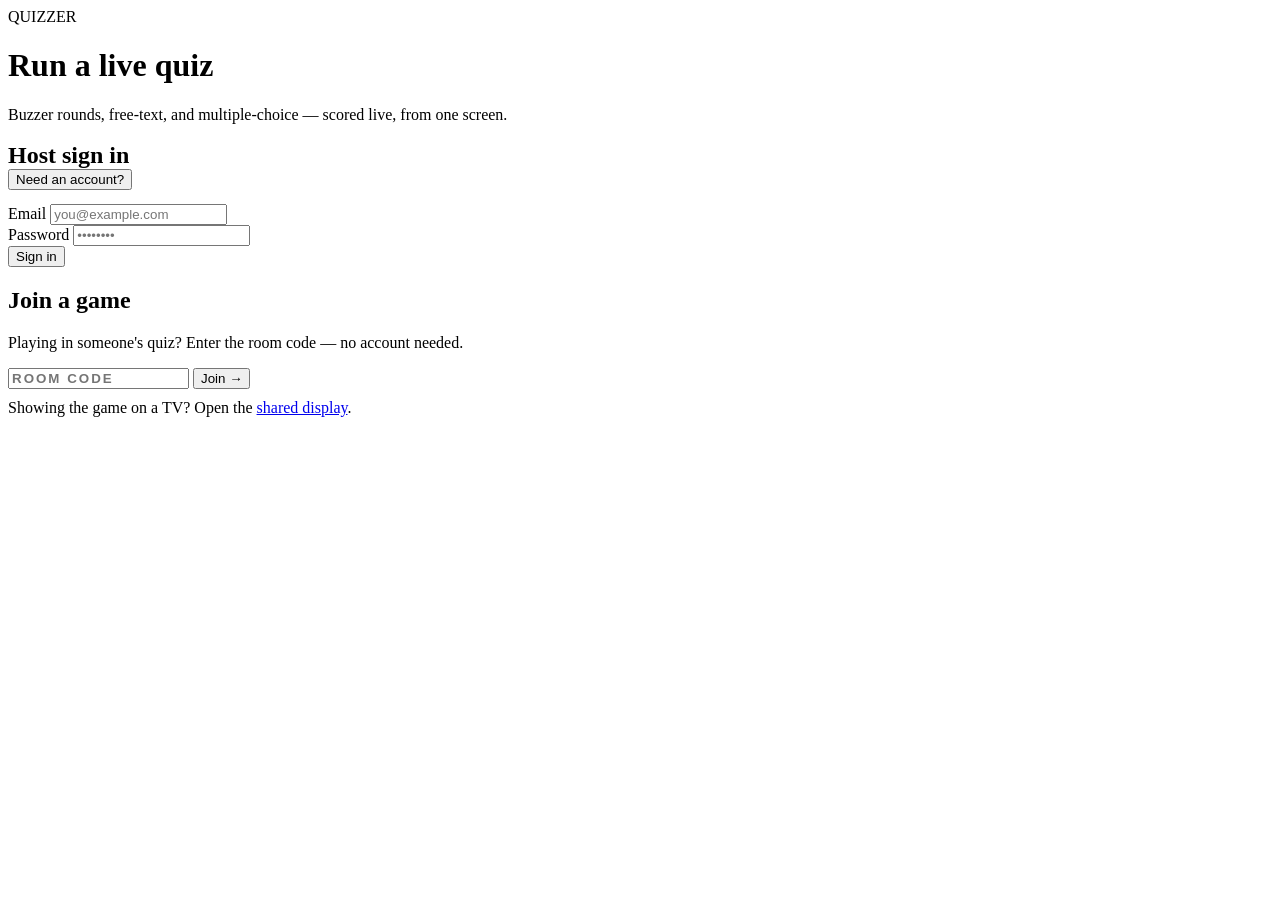
==== web/index.html @ 7f324575 "Quizzer: live multi-format quiz platform (Phase 1 MVP) Pure-Python-stdlib backend (asyncio HTTP + We" ====
<!DOCTYPE html>
<html lang="en">
<head>
<meta charset="utf-8">
<meta name="viewport" content="width=device-width, initial-scale=1, viewport-fit=cover">
<title>Quizzer — live quiz platform</title>
<link rel="preconnect" href="https://fonts.googleapis.com">
<link rel="preconnect" href="https://fonts.gstatic.com" crossorigin>
<link rel="stylesheet" href="https://fonts.googleapis.com/css2?family=Unbounded:wght@500;600;700;800;900&family=Outfit:wght@300;400;500;600;700;800&display=swap">
<link rel="stylesheet" href="/css/style.css">
</head>
<body>
<div class="wrap narrow">
  <div class="topbar">
    <div class="brand"><span class="dot"></span> <span class="name">QUIZZER</span></div>
  </div>

  <div class="card center" style="margin-bottom:18px;">
    <h1>Run a live quiz</h1>
    <p class="muted">Buzzer rounds, free-text, and multiple-choice — scored live, from one screen.</p>
  </div>

  <!-- Host auth -->
  <div class="card" id="authCard">
    <div class="row spread" style="margin-bottom:14px;">
      <h2 style="margin:0;">Host sign in</h2>
      <button class="btn ghost sm" id="toggleMode">Need an account?</button>
    </div>
    <div class="stack">
      <div>
        <label>Email</label>
        <input id="email" type="email" autocomplete="email" placeholder="you@example.com">
      </div>
      <div>
        <label>Password <span class="tiny muted" id="pwHint"></span></label>
        <input id="password" type="password" autocomplete="current-password" placeholder="••••••••">
      </div>
      <div class="err" id="authErr"></div>
      <button class="btn primary block" id="authBtn">Sign in</button>
    </div>
  </div>

  <!-- Join a game -->
  <div class="card" style="margin-top:16px;">
    <h2>Join a game</h2>
    <p class="muted tiny">Playing in someone's quiz? Enter the room code — no account needed.</p>
    <div class="row">
      <input id="joinCode" placeholder="ROOM CODE" style="text-transform:uppercase; letter-spacing:.15em; font-weight:700;" maxlength="5">
      <button class="btn" id="joinBtn">Join →</button>
    </div>
    <p class="tiny muted" style="margin-top:10px;">Showing the game on a TV? Open the <a href="/display.html">shared display</a>.</p>
  </div>
</div>

<script src="/js/common.js"></script>
<script>
  // already logged in? go to dashboard
  if (Auth.token) location.href = "/host.html";

  let mode = "login";
  const $email = $("#email"), $pw = $("#password"), $err = $("#authErr");
  const $btn = $("#authBtn"), $toggle = $("#toggleMode"), $hint = $("#pwHint");

  function render() {
    if (mode === "login") {
      $("#authCard h2").textContent = "Host sign in";
      $btn.textContent = "Sign in";
      $toggle.textContent = "Need an account?";
      $pw.autocomplete = "current-password";
      $hint.textContent = "";
    } else {
      $("#authCard h2").textContent = "Create host account";
      $btn.textContent = "Create account";
      $toggle.textContent = "Have an account?";
      $pw.autocomplete = "new-password";
      $hint.textContent = "(6+ characters)";
    }
    $err.textContent = "";
  }
  $toggle.onclick = () => { mode = mode === "login" ? "signup" : "login"; render(); };

  async function submit() {
    $err.textContent = "";
    const email = $email.value.trim(), password = $pw.value;
    if (!email || !password) { $err.textContent = "Enter your email and password."; return; }
    $btn.disabled = true;
    try {
      const path = mode === "login" ? "/api/login" : "/api/signup";
      const data = await api(path, "POST", { email, password });
      Auth.set(data.token, data.email);
      location.href = "/host.html";
    } catch (e) {
      $err.textContent = e.message;
      $btn.disabled = false;
    }
  }
  $btn.onclick = submit;
  $pw.addEventListener("keydown", (e) => { if (e.key === "Enter") submit(); });

  function join() {
    const code = $("#joinCode").value.trim().toUpperCase();
    if (code) location.href = "/play.html?code=" + encodeURIComponent(code);
  }
  $("#joinBtn").onclick = join;
  $("#joinCode").addEventListener("keydown", (e) => { if (e.key === "Enter") join(); });

  render();
</script>
</body>
</html>
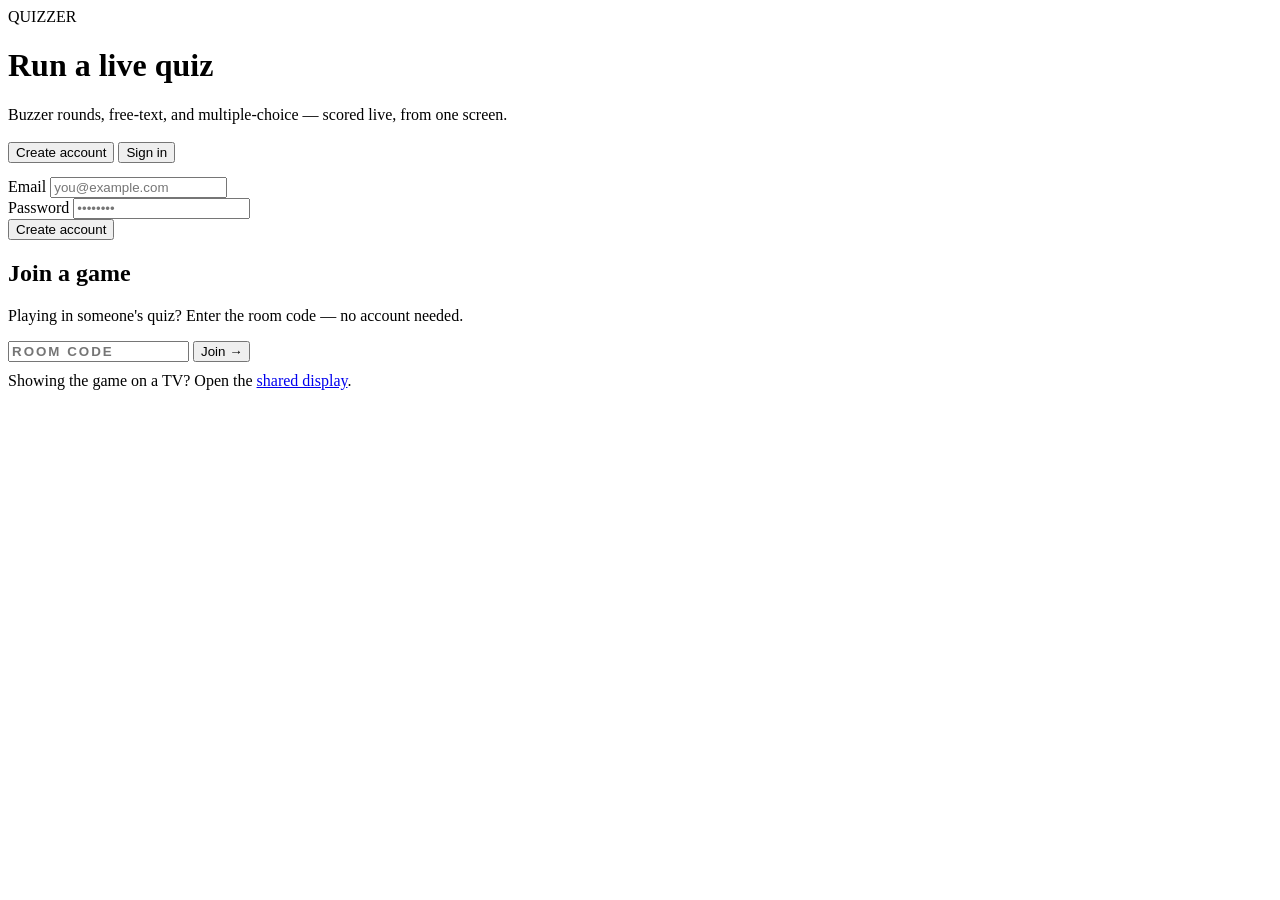
==== commit bf355bd3: "Fix dead-end sign-in: default to signup, add recovery from wrong mode The landing page opened in 'Ho" ====
--- a/web/index.html
+++ b/web/index.html
@@ -22,10 +22,11 @@
 
   <!-- Host auth -->
   <div class="card" id="authCard">
-    <div class="row spread" style="margin-bottom:14px;">
-      <h2 style="margin:0;">Host sign in</h2>
-      <button class="btn ghost sm" id="toggleMode">Need an account?</button>
+    <div class="seg" id="modeSeg">
+      <button class="seg-btn" data-mode="signup">Create account</button>
+      <button class="seg-btn" data-mode="login">Sign in</button>
     </div>
+    <p class="muted tiny center" id="modeHint" style="margin:0 0 14px;"></p>
     <div class="stack">
       <div>
         <label>Email</label>
@@ -36,7 +37,8 @@
         <input id="password" type="password" autocomplete="current-password" placeholder="••••••••">
       </div>
       <div class="err" id="authErr"></div>
-      <button class="btn primary block" id="authBtn">Sign in</button>
+      <div id="authFix"></div>
+      <button class="btn primary block lg" id="authBtn">Create account</button>
     </div>
   </div>
 
@@ -57,41 +59,64 @@
   // already logged in? go to dashboard
   if (Auth.token) location.href = "/host.html";
 
-  let mode = "login";
+  // Default to signup: accounts live in this app's own database, so a first-time
+  // host has nothing to sign in with. Returning hosts get their email remembered.
+  const lastEmail = localStorage.getItem("qz_last_email") || "";
+  let mode = lastEmail ? "login" : "signup";
   const $email = $("#email"), $pw = $("#password"), $err = $("#authErr");
-  const $btn = $("#authBtn"), $toggle = $("#toggleMode"), $hint = $("#pwHint");
+  const $btn = $("#authBtn"), $hint = $("#pwHint"), $fix = $("#authFix");
+  if (lastEmail) $email.value = lastEmail;
+
+  function setMode(m) { mode = m; render(); }
 
   function render() {
+    $$("#modeSeg .seg-btn").forEach((b) => b.classList.toggle("on", b.dataset.mode === mode));
     if (mode === "login") {
-      $("#authCard h2").textContent = "Host sign in";
       $btn.textContent = "Sign in";
-      $toggle.textContent = "Need an account?";
       $pw.autocomplete = "current-password";
       $hint.textContent = "";
+      $("#modeHint").textContent = "Welcome back — sign in to your quizzes.";
     } else {
-      $("#authCard h2").textContent = "Create host account";
       $btn.textContent = "Create account";
-      $toggle.textContent = "Have an account?";
       $pw.autocomplete = "new-password";
       $hint.textContent = "(6+ characters)";
+      $("#modeHint").textContent = "New here? Hosting a quiz needs an account — it takes a second.";
     }
     $err.textContent = "";
+    $fix.innerHTML = "";
   }
-  $toggle.onclick = () => { mode = mode === "login" ? "signup" : "login"; render(); };
+
+  $$("#modeSeg .seg-btn").forEach((b) => { b.onclick = () => setMode(b.dataset.mode); });
+
+  // Turn a dead-end error into a one-click recovery, keeping what was typed.
+  function offerFix(label, m) {
+    $fix.innerHTML = "";
+    const b = el("button", { class: "btn block", style: "margin-bottom:4px;" }, label);
+    b.onclick = () => { setMode(m); submit(); };
+    $fix.append(b);
+  }
 
   async function submit() {
     $err.textContent = "";
+    $fix.innerHTML = "";
     const email = $email.value.trim(), password = $pw.value;
     if (!email || !password) { $err.textContent = "Enter your email and password."; return; }
+    if (mode === "signup" && password.length < 6) {
+      $err.textContent = "Password needs at least 6 characters.";
+      return;
+    }
     $btn.disabled = true;
     try {
       const path = mode === "login" ? "/api/login" : "/api/signup";
       const data = await api(path, "POST", { email, password });
       Auth.set(data.token, data.email);
+      localStorage.setItem("qz_last_email", data.email || email);
       location.href = "/host.html";
     } catch (e) {
       $err.textContent = e.message;
       $btn.disabled = false;
+      if (/no account/i.test(e.message)) offerFix("Create an account for " + email + " →", "signup");
+      else if (/already exists/i.test(e.message)) offerFix("Sign in as " + email + " instead →", "login");
     }
   }
   $btn.onclick = submit;
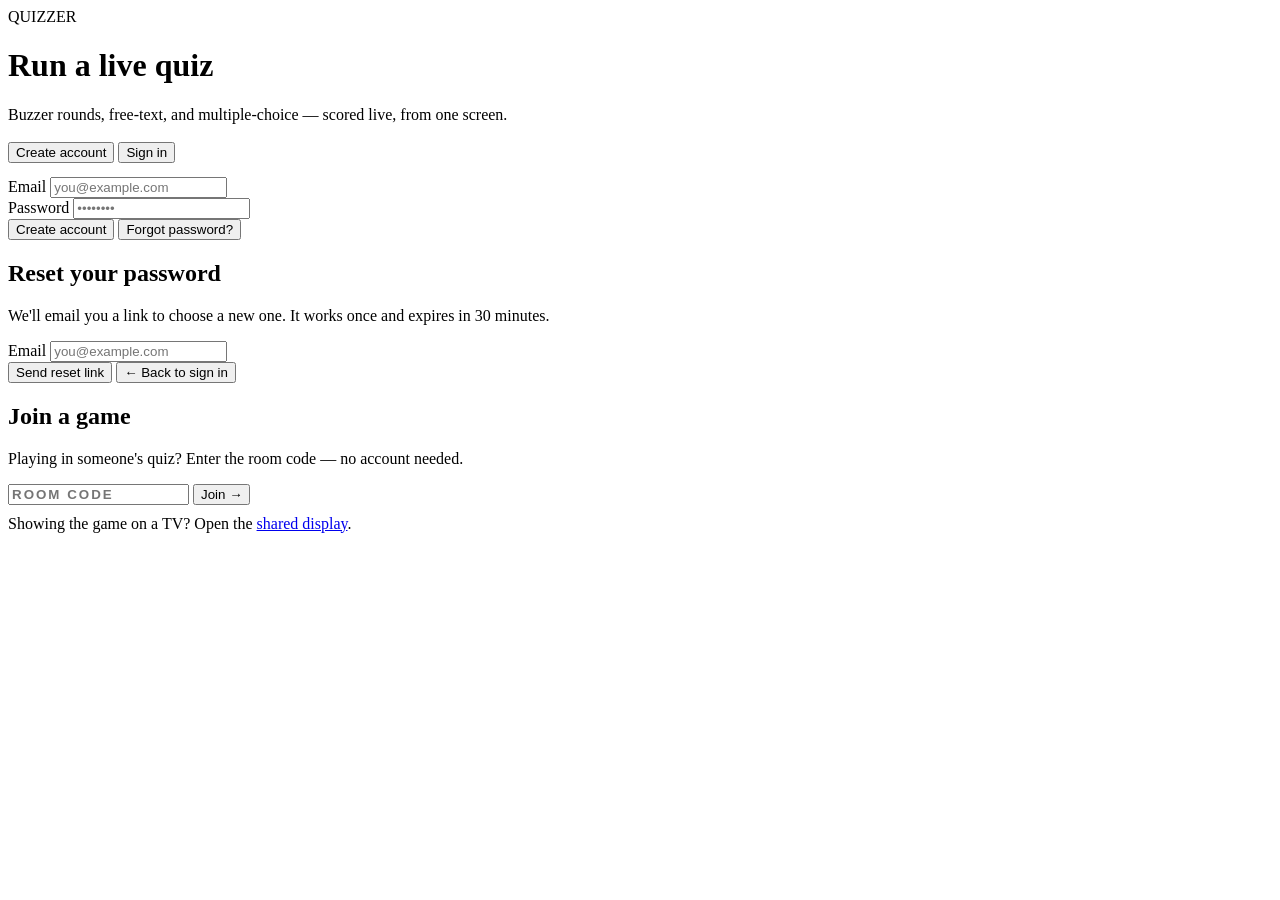
==== commit 50b8e085: "Add forgot-password flow with email recovery Hosts had no way back into a locked-out account. Adds a" ====
--- a/web/index.html
+++ b/web/index.html
@@ -39,6 +39,23 @@
       <div class="err" id="authErr"></div>
       <div id="authFix"></div>
       <button class="btn primary block lg" id="authBtn">Create account</button>
+      <button class="btn ghost sm hide" id="forgotLink" style="margin-top:-4px;">Forgot password?</button>
+    </div>
+  </div>
+
+  <!-- forgot password -->
+  <div class="card hide" id="forgotCard">
+    <h2>Reset your password</h2>
+    <p class="muted tiny">We'll email you a link to choose a new one. It works once and expires in 30 minutes.</p>
+    <div class="stack" style="margin-top:12px;">
+      <div>
+        <label>Email</label>
+        <input id="fgEmail" type="email" autocomplete="email" placeholder="you@example.com">
+      </div>
+      <div class="err" id="fgErr"></div>
+      <div id="fgDone"></div>
+      <button class="btn primary block" id="fgBtn">Send reset link</button>
+      <button class="btn ghost sm" id="fgBack">← Back to sign in</button>
     </div>
   </div>
 
@@ -84,9 +101,48 @@
     }
     $err.textContent = "";
     $fix.innerHTML = "";
+    $("#forgotLink").classList.toggle("hide", mode !== "login");
   }
 
   $$("#modeSeg .seg-btn").forEach((b) => { b.onclick = () => setMode(b.dataset.mode); });
+
+  // ---- forgot password ----
+  function showForgot(on) {
+    $("#authCard").classList.toggle("hide", on);
+    $("#forgotCard").classList.toggle("hide", !on);
+    if (on) {
+      $("#fgEmail").value = $email.value.trim() || lastEmail;
+      $("#fgErr").textContent = ""; $("#fgDone").innerHTML = "";
+      $("#fgBtn").disabled = false; $("#fgBtn").textContent = "Send reset link";
+      $("#fgEmail").focus();
+    }
+  }
+  $("#forgotLink").onclick = () => showForgot(true);
+  $("#fgBack").onclick = () => showForgot(false);
+
+  async function sendReset() {
+    const email = $("#fgEmail").value.trim();
+    $("#fgErr").textContent = "";
+    if (!email || !email.includes("@")) { $("#fgErr").textContent = "Enter the email you signed up with."; return; }
+    $("#fgBtn").disabled = true; $("#fgBtn").textContent = "Sending…";
+    try {
+      const r = await api("/api/forgot", "POST", { email });
+      $("#fgDone").innerHTML = "";
+      // Deliberately the same message whether or not the address has an account.
+      $("#fgDone").append(el("div", { class: "banner good" },
+        "If " + email + " has an account, a reset link is on its way."));
+      if (!r.configured) {
+        $("#fgDone").append(el("p", { class: "muted tiny", style: "margin-top:10px;" },
+          "Email isn't configured on this server yet, so the link was written to the server log instead. See the README to set SMTP."));
+      }
+      $("#fgBtn").textContent = "Sent ✓";
+    } catch (e) {
+      $("#fgErr").textContent = e.message;
+      $("#fgBtn").disabled = false; $("#fgBtn").textContent = "Send reset link";
+    }
+  }
+  $("#fgBtn").onclick = sendReset;
+  $("#fgEmail").addEventListener("keydown", (e) => { if (e.key === "Enter") sendReset(); });
 
   // Turn a dead-end error into a one-click recovery, keeping what was typed.
   function offerFix(label, m) {
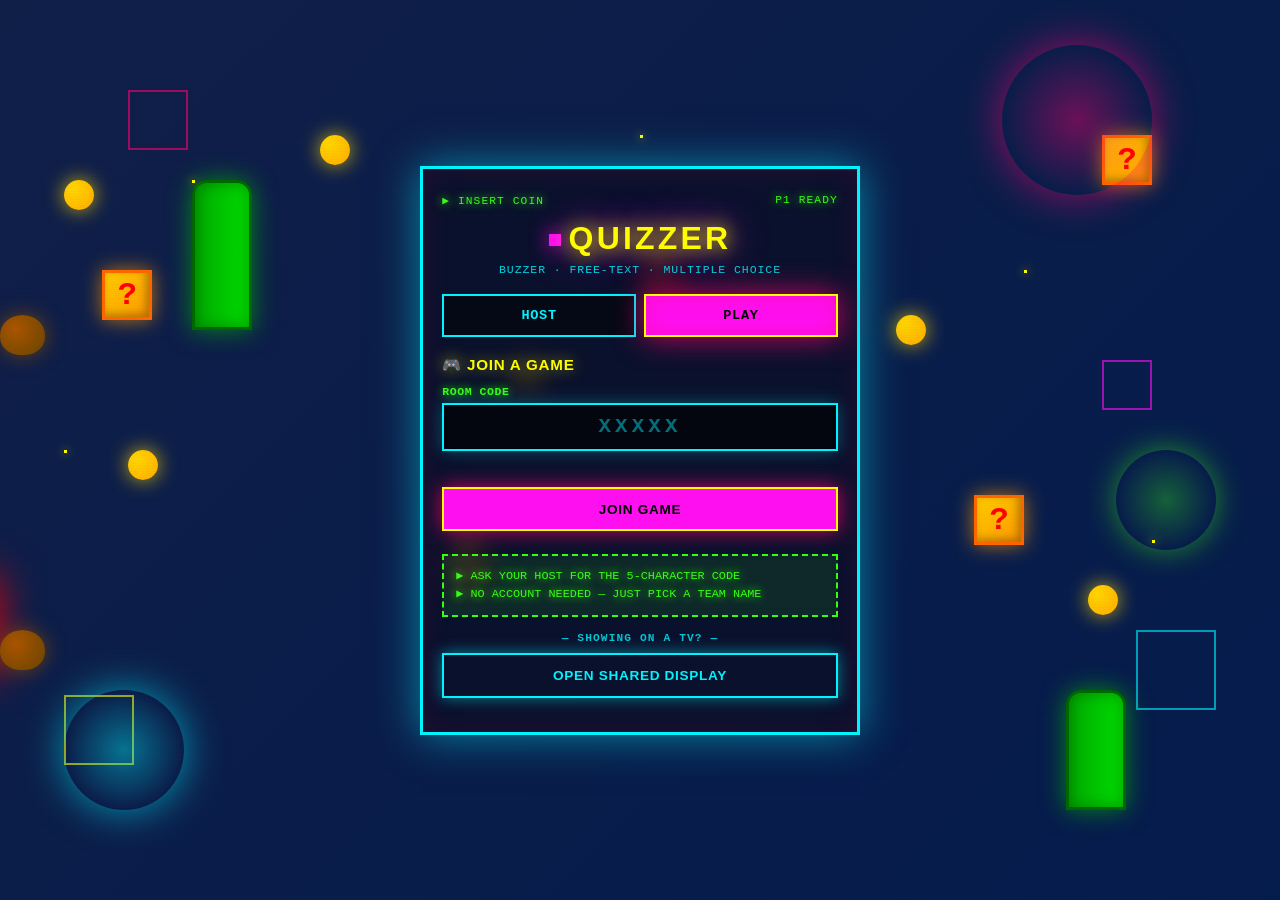
==== commit 46fd091b: "Restyle the landing page as a retro arcade cabinet Applies the supplied arcade theme to index.html: " ====
--- a/web/index.html
+++ b/web/index.html
@@ -4,116 +4,454 @@
 <meta charset="utf-8">
 <meta name="viewport" content="width=device-width, initial-scale=1, viewport-fit=cover">
 <title>Quizzer — live quiz platform</title>
-<link rel="preconnect" href="https://fonts.googleapis.com">
-<link rel="preconnect" href="https://fonts.gstatic.com" crossorigin>
-<link rel="stylesheet" href="https://fonts.googleapis.com/css2?family=Unbounded:wght@500;600;700;800;900&family=Outfit:wght@300;400;500;600;700;800&display=swap">
-<link rel="stylesheet" href="/css/style.css">
+<style>
+  :root {
+    --neon-purple: #ff006e;
+    --neon-cyan: #00f5ff;
+    --neon-green: #39ff14;
+    --neon-yellow: #ffff00;
+    --neon-pink: #ff10f0;
+    --arcade-gold: #ffd700;
+    --dark-bg: #0a0e27;
+    font-family: 'Courier New', monospace;
+    color-scheme: dark;
+  }
+  * { box-sizing: border-box; }
+  html { height: 100%; }
+  body {
+    margin: 0;
+    background: linear-gradient(-45deg, #0a0e27, #1a0033, #001a4d, #0f1e47);
+    background-size: 400% 400%;
+    animation: arcadeGlow 12s ease infinite;
+    color: var(--neon-cyan);
+    padding: 24px max(16px, env(safe-area-inset-right, 0px)) 24px max(16px, env(safe-area-inset-left, 0px));
+    min-height: 100%;
+    display: flex; align-items: center; justify-content: center;
+    position: relative;
+    overflow-x: hidden;            /* scene bleeds sideways; page may scroll down */
+  }
+
+  /* CRT scanlines */
+  body::before {
+    content: ''; position: fixed; inset: 0;
+    background: repeating-linear-gradient(0deg,
+      rgba(255,0,110,.03), rgba(255,0,110,.03) 1px, transparent 1px, transparent 2px);
+    animation: scanlines .15s linear infinite;
+    pointer-events: none; z-index: 99;
+  }
+
+  /* ---------- arcade scene (decorative) ---------- */
+  .scene { position: fixed; inset: 0; pointer-events: none; z-index: 0; overflow: hidden; }
+  .runner {
+    position: absolute; width: 80px; height: 100px; bottom: 25%; left: -80px;
+    background: linear-gradient(90deg, transparent 0%, #ff0000 10%, #ff0000 35%,
+      #ffcc00 35%, #ffcc00 65%, #3333ff 65%, #3333ff 100%);
+    box-shadow: 0 0 40px rgba(255,0,0,.8);
+    border: 2px solid rgba(255,0,0,.6);
+    animation: runAcross 6s linear infinite;
+  }
+  .runner::before {
+    content: ''; position: absolute; width: 30px; height: 30px; top: 5px; left: 10px;
+    background: radial-gradient(circle, #ffcc99, #ff9966); border-radius: 50%;
+    box-shadow: 0 0 15px rgba(255,153,102,.7);
+  }
+  .coin {
+    position: absolute; width: 30px; height: 30px; border-radius: 50%;
+    background: radial-gradient(circle at 30% 30%, var(--arcade-gold), #ffaa00);
+    box-shadow: 0 0 20px rgba(255,215,0,.8);
+    animation: coinSpin 1.5s ease-in-out infinite;
+  }
+  .coin-1 { top: 20%; left: 5%; }      .coin-2 { top: 15%; left: 25%; animation-delay: .3s; }
+  .coin-3 { top: 35%; left: 70%; animation-delay: .6s; } .coin-4 { top: 50%; left: 10%; animation-delay: .9s; }
+  .coin-5 { top: 65%; left: 85%; animation-delay: 1.2s; } .coin-6 { top: 40%; left: 40%; animation-delay: .4s; }
+
+  .block {
+    position: absolute; width: 50px; height: 50px;
+    background: linear-gradient(135deg, #ffcc00, #ff9900);
+    border: 3px solid #ff6600; color: #ff0000;
+    box-shadow: 0 0 20px rgba(255,153,0,.7), inset -3px -3px 8px rgba(0,0,0,.3);
+    display: flex; align-items: center; justify-content: center;
+    font-weight: 900; font-size: 2rem;
+    animation: blockBob 2s ease-in-out infinite;
+  }
+  .block-1 { top: 15%; right: 10%; } .block-2 { top: 55%; right: 20%; animation-delay: .5s; }
+  .block-3 { top: 30%; left: 8%; animation-delay: 1s; }
+
+  .shroom {
+    position: absolute; width: 40px; height: 50px;
+    background: linear-gradient(135deg, #ff4444, #ff0000);
+    border-radius: 50% 50% 30% 30%; box-shadow: 0 0 20px rgba(255,0,0,.6);
+    animation: shroomBob 2.5s ease-in-out infinite;
+  }
+  .shroom::before {
+    content: ''; position: absolute; width: 30px; height: 20px; top: -5px; left: 5px;
+    background: #ffcc00; border-radius: 50%; box-shadow: inset 0 0 8px rgba(0,0,0,.3);
+  }
+  .shroom-1 { top: 28%; left: 50%; } .shroom-2 { top: 60%; left: 35%; animation-delay: .7s; }
+
+  .pipe {
+    position: absolute; background: linear-gradient(90deg, #00aa00, #00dd00);
+    border: 3px solid #006600; border-radius: 15px 15px 0 0;
+    box-shadow: 0 0 25px rgba(0,200,0,.6), inset 0 0 15px rgba(0,0,0,.3);
+    animation: pipeScale 3s ease-in-out infinite;
+  }
+  .pipe-1 { width: 60px; height: 150px; top: 20%; left: 15%; }
+  .pipe-2 { width: 60px; height: 120px; bottom: 10%; right: 12%; animation-delay: .3s; }
+
+  .creep {
+    position: absolute; width: 45px; height: 40px;
+    background: radial-gradient(circle at 35% 35%, #aa5500, #664400);
+    border-radius: 50% 50% 45% 45%; box-shadow: 0 0 20px rgba(150,80,0,.7);
+    animation: creepWalk 8s linear infinite;
+  }
+  .creep-1 { top: 35%; } .creep-2 { top: 70%; animation-delay: 2s; }
+
+  .asteroid { position: absolute; border: 2px solid var(--neon-cyan); opacity: .6; }
+  .asteroid-1 { width: 60px; height: 60px; top: 10%; left: 10%; border-color: var(--neon-purple); animation: spin 20s linear infinite; }
+  .asteroid-2 { width: 80px; height: 80px; top: 70%; right: 5%; animation: spin 25s linear reverse infinite; }
+  .asteroid-3 { width: 50px; height: 50px; top: 40%; right: 10%; border-color: var(--neon-pink); animation: spin 15s linear infinite; }
+  .asteroid-4 { width: 70px; height: 70px; bottom: 15%; left: 5%; border-color: var(--neon-yellow); animation: spin 30s linear reverse infinite; }
+
+  .star { position: absolute; width: 3px; height: 3px; background: var(--neon-yellow); box-shadow: 0 0 10px var(--neon-yellow); }
+  .star-1 { top: 20%; left: 15%; animation: floatUp 15s linear infinite; }
+  .star-2 { top: 30%; left: 80%; animation: floatUp 18s linear infinite 2s; }
+  .star-3 { top: 50%; left: 5%;  animation: floatUp 20s linear infinite 4s; }
+  .star-4 { top: 60%; left: 90%; animation: floatUp 22s linear infinite 1s; }
+  .star-5 { top: 15%; left: 50%; animation: floatUp 17s linear infinite 3s; }
+
+  .orb { position: absolute; border-radius: 50%; }
+  .orb-1 { width: 150px; height: 150px; top: 5%; right: 10%;
+    background: radial-gradient(circle, rgba(255,0,110,.4) 0%, transparent 70%);
+    box-shadow: 0 0 40px rgba(255,0,110,.6); animation: bob 4s ease-in-out infinite; }
+  .orb-2 { width: 120px; height: 120px; bottom: 10%; left: 5%;
+    background: radial-gradient(circle, rgba(0,245,255,.4) 0%, transparent 70%);
+    box-shadow: 0 0 40px rgba(0,245,255,.6); animation: bob 5s ease-in-out infinite 1s; }
+  .orb-3 { width: 100px; height: 100px; top: 50%; right: 5%;
+    background: radial-gradient(circle, rgba(57,255,20,.3) 0%, transparent 70%);
+    box-shadow: 0 0 30px rgba(57,255,20,.5); animation: pulseHard 3s ease-in-out infinite; }
+
+  /* ---------- cabinet ---------- */
+  .cabinet {
+    width: 100%; max-width: 440px; padding: 1.6rem 1.2rem;
+    position: relative; z-index: 10;
+    background: rgba(10,14,39,.86);
+    border: 3px solid var(--neon-cyan);
+    box-shadow: 0 0 40px rgba(0,245,255,.5), inset 0 0 30px rgba(255,0,110,.1);
+    backdrop-filter: blur(10px); -webkit-backdrop-filter: blur(10px);
+    transition: transform .2s ease;
+  }
+  .status {
+    display: flex; justify-content: space-between; gap: 8px;
+    font-size: .7rem; color: var(--neon-green); margin-bottom: .8rem;
+    text-shadow: 0 0 10px var(--neon-green); letter-spacing: .1em;
+  }
+  .logo {
+    text-align: center; margin-bottom: 1.2rem; font-size: 2rem; font-weight: 700;
+    letter-spacing: .1em; color: var(--neon-yellow);
+    text-shadow: 0 0 20px var(--neon-yellow), 0 0 40px var(--neon-pink);
+    font-family: 'Arial Black', 'Arial Bold', sans-serif;
+  }
+  .logo-dot {
+    display: inline-block; width: 12px; height: 12px; background: var(--neon-pink);
+    margin-right: .5rem; vertical-align: middle; box-shadow: 0 0 20px var(--neon-pink);
+    animation: pulseHard 1s ease-in-out infinite;
+  }
+  .tagline { text-align: center; font-size: .72rem; color: var(--neon-cyan);
+    letter-spacing: .08em; margin: -.8rem 0 1.1rem; opacity: .85; }
+
+  .tabs { display: grid; grid-template-columns: 1fr 1fr; gap: .5rem; margin-bottom: 1.2rem; }
+  .tab {
+    padding: .75rem 1rem; border: 2px solid var(--neon-cyan); background: rgba(0,0,0,.5);
+    color: var(--neon-cyan); font: 700 .85rem 'Courier New', monospace; cursor: pointer;
+    text-transform: uppercase; letter-spacing: .05em; transition: all .2s ease;
+    position: relative; overflow: hidden;
+  }
+  .tab:hover:not(.active) { border-color: var(--neon-yellow); box-shadow: 0 0 15px rgba(255,255,0,.4); }
+  .tab.active {
+    background: var(--neon-pink); color: #000; border-color: var(--neon-yellow);
+    box-shadow: 0 0 30px rgba(255,0,110,.8), inset 0 0 20px rgba(255,0,110,.3);
+  }
+
+  .panel { display: none; }
+  .panel.active { display: block; animation: fadeInUp .45s ease-out; }
+
+  .section-title {
+    font: 900 .95rem 'Arial Black', sans-serif; margin-bottom: .7rem; color: var(--neon-yellow);
+    text-transform: uppercase; letter-spacing: .05em; text-shadow: 0 0 15px rgba(255,255,0,.5);
+  }
+
+  /* sub-toggle: create vs sign in */
+  .subtabs { display: grid; grid-template-columns: 1fr 1fr; gap: .4rem; margin-bottom: .9rem; }
+  .subtab {
+    padding: .5rem .5rem; border: 2px solid var(--neon-green); background: rgba(0,0,0,.45);
+    color: var(--neon-green); font: 700 .72rem 'Courier New', monospace; cursor: pointer;
+    text-transform: uppercase; letter-spacing: .04em; transition: all .18s ease;
+  }
+  .subtab.on { background: var(--neon-green); color: #001b00; box-shadow: 0 0 22px rgba(57,255,20,.7); }
+
+  .form-group { margin-bottom: .85rem; }
+  label {
+    display: block; font: 700 .72rem 'Courier New', monospace; margin-bottom: .3rem;
+    color: var(--neon-green); text-transform: uppercase; letter-spacing: .05em;
+    text-shadow: 0 0 10px var(--neon-green);
+  }
+  label .hint { color: rgba(57,255,20,.6); text-shadow: none; }
+  input {
+    width: 100%; padding: .65rem .75rem; background: rgba(0,0,0,.7);
+    border: 2px solid var(--neon-cyan); color: var(--neon-yellow);
+    font: .9rem 'Courier New', monospace; transition: all .2s ease;
+    box-shadow: 0 0 15px rgba(0,245,255,.3);
+  }
+  input:focus {
+    outline: none; border-color: var(--neon-pink); background: rgba(255,0,110,.1);
+    box-shadow: 0 0 30px rgba(255,0,110,.6); text-shadow: 0 0 10px rgba(255,255,0,.5);
+  }
+  input::placeholder { color: rgba(0,245,255,.45); }
+
+  .btn {
+    width: 100%; padding: .8rem 1rem; border: 2px solid var(--neon-yellow);
+    background: var(--neon-pink); color: #000; cursor: pointer;
+    font: 900 .85rem 'Arial Black', sans-serif; text-transform: uppercase; letter-spacing: .05em;
+    box-shadow: 0 0 20px rgba(255,0,110,.8); transition: all .2s ease; margin-bottom: .5rem;
+  }
+  .btn:hover:not(:disabled) { transform: scale(1.03); filter: brightness(1.25);
+    box-shadow: 0 0 40px rgba(255,0,110,1), 0 0 20px rgba(255,255,0,.8); }
+  .btn:active:not(:disabled) { transform: scale(.98); }
+  .btn:disabled { opacity: .5; cursor: not-allowed; }
+  .btn-secondary {
+    background: transparent; border-color: var(--neon-cyan); color: var(--neon-cyan);
+    box-shadow: 0 0 15px rgba(0,245,255,.5);
+  }
+  .btn-secondary:hover:not(:disabled) { background: rgba(0,245,255,.18); box-shadow: 0 0 30px rgba(0,245,255,.8); }
+  .btn-link {
+    width: 100%; background: none; border: none; cursor: pointer; padding: .35rem;
+    color: var(--neon-cyan); font: 700 .72rem 'Courier New', monospace;
+    text-transform: uppercase; letter-spacing: .06em; opacity: .85;
+  }
+  .btn-link:hover { opacity: 1; text-shadow: 0 0 12px var(--neon-cyan); }
+
+  .divider { text-align: center; margin: .9rem 0 .6rem; color: var(--neon-cyan);
+    font: 700 .7rem 'Courier New', monospace; letter-spacing: .1em; text-transform: uppercase; opacity: .8; }
+
+  .info-box {
+    background: rgba(57,255,20,.1); border: 2px dashed var(--neon-green);
+    padding: .75rem; font: .74rem 'Courier New', monospace; color: var(--neon-green);
+    margin-top: .9rem; text-shadow: 0 0 10px var(--neon-green); line-height: 1.5;
+  }
+  .info-box a { color: var(--neon-yellow); }
+
+  .err {
+    min-height: 1rem; color: #ff5d7a; font: 700 .74rem 'Courier New', monospace;
+    text-shadow: 0 0 10px rgba(255,0,60,.8); margin-bottom: .4rem;
+  }
+  .good-box {
+    background: rgba(57,255,20,.12); border: 2px solid var(--neon-green);
+    padding: .7rem; font: 700 .74rem 'Courier New', monospace; color: var(--neon-green);
+    margin-bottom: .5rem; text-shadow: 0 0 10px var(--neon-green); line-height: 1.5;
+  }
+  .note { font: .7rem 'Courier New', monospace; color: rgba(0,245,255,.75); margin-top: .5rem; line-height: 1.5; }
+  .hide { display: none !important; }
+
+  @keyframes arcadeGlow { 0%,100% { background-position: 0% 50%; filter: brightness(1); }
+                          50% { background-position: 100% 50%; filter: brightness(1.2); } }
+  @keyframes scanlines { 0% { transform: translateY(0); } 100% { transform: translateY(10px); } }
+  @keyframes spin { 0% { transform: rotateZ(0) rotateX(0); } 100% { transform: rotateZ(360deg) rotateX(180deg); } }
+  @keyframes bob { 0%,100% { transform: translateY(0) scale(1); } 50% { transform: translateY(-30px) scale(1.1); } }
+  @keyframes pulseHard { 0%,100% { opacity: .4; transform: scale(1); filter: brightness(1); }
+                         50% { opacity: 1; transform: scale(1.2); filter: brightness(1.5); } }
+  @keyframes floatUp { 0% { transform: translateY(100vh) rotate(0); } 100% { transform: translateY(-100vh) rotate(360deg); } }
+  @keyframes runAcross { 0% { transform: translateX(-20%); } 100% { transform: translateX(120vw); } }
+  @keyframes coinSpin { 0% { transform: rotateY(0) translateY(0); }
+                        50% { transform: rotateY(180deg) translateY(-20px); }
+                        100% { transform: rotateY(360deg) translateY(0); } }
+  @keyframes creepWalk { 0%,100% { transform: translateX(0) scaleX(1); } 50% { transform: translateX(200px) scaleX(-1); } }
+  @keyframes pipeScale { 0%,100% { transform: scaleY(1); } 50% { transform: scaleY(1.1); } }
+  @keyframes blockBob { 0%,100% { transform: translateY(0); } 50% { transform: translateY(-15px); } }
+  @keyframes shroomBob { 0%,100% { transform: translateY(0) rotate(0); } 50% { transform: translateY(-20px) rotate(5deg); } }
+  @keyframes fadeInUp { from { opacity: 0; transform: translateY(20px); } to { opacity: 1; transform: none; } }
+
+  /* the scene is pure decoration: drop it on small screens so the form owns the view */
+  @media (max-width: 720px) {
+    .scene { opacity: .45; }
+    .pipe, .runner, .creep { display: none; }
+  }
+  @media (prefers-reduced-motion: reduce) {
+    * { animation: none !important; transition: none !important; }
+    .scene { opacity: .3; }
+  }
+</style>
 </head>
 <body>
-<div class="wrap narrow">
-  <div class="topbar">
-    <div class="brand"><span class="dot"></span> <span class="name">QUIZZER</span></div>
+
+<!-- decorative arcade scene -->
+<div class="scene" aria-hidden="true">
+  <div class="runner"></div>
+  <div class="coin coin-1"></div><div class="coin coin-2"></div><div class="coin coin-3"></div>
+  <div class="coin coin-4"></div><div class="coin coin-5"></div><div class="coin coin-6"></div>
+  <div class="block block-1">?</div><div class="block block-2">?</div><div class="block block-3">?</div>
+  <div class="shroom shroom-1"></div><div class="shroom shroom-2"></div>
+  <div class="pipe pipe-1"></div><div class="pipe pipe-2"></div>
+  <div class="creep creep-1"></div><div class="creep creep-2"></div>
+  <div class="asteroid asteroid-1"></div><div class="asteroid asteroid-2"></div>
+  <div class="asteroid asteroid-3"></div><div class="asteroid asteroid-4"></div>
+  <div class="star star-1"></div><div class="star star-2"></div><div class="star star-3"></div>
+  <div class="star star-4"></div><div class="star star-5"></div>
+  <div class="orb orb-1"></div><div class="orb orb-2"></div><div class="orb orb-3"></div>
+</div>
+
+<div class="cabinet">
+  <div class="status">
+    <span>▶ INSERT COIN</span>
+    <span id="statusRight">P1 READY</span>
   </div>
 
-  <div class="card center" style="margin-bottom:18px;">
-    <h1>Run a live quiz</h1>
-    <p class="muted">Buzzer rounds, free-text, and multiple-choice — scored live, from one screen.</p>
+  <div class="logo"><span class="logo-dot"></span>QUIZZER</div>
+  <div class="tagline">BUZZER · FREE-TEXT · MULTIPLE CHOICE</div>
+
+  <div class="tabs">
+    <button class="tab" data-tab="host" type="button">HOST</button>
+    <button class="tab active" data-tab="play" type="button">PLAY</button>
   </div>
 
-  <!-- Host auth -->
-  <div class="card" id="authCard">
-    <div class="seg" id="modeSeg">
-      <button class="seg-btn" data-mode="signup">Create account</button>
-      <button class="seg-btn" data-mode="login">Sign in</button>
-    </div>
-    <p class="muted tiny center" id="modeHint" style="margin:0 0 14px;"></p>
-    <div class="stack">
-      <div>
-        <label>Email</label>
+  <!-- ============ HOST ============ -->
+  <section class="panel" id="panel-host">
+    <div class="section-title">🎯 HOST A QUIZ</div>
+
+    <div id="authBlock">
+      <div class="subtabs" id="modeSeg">
+        <button class="subtab" data-mode="signup" type="button">New Host</button>
+        <button class="subtab" data-mode="login" type="button">Sign In</button>
+      </div>
+
+      <div class="form-group">
+        <label for="email">Email</label>
         <input id="email" type="email" autocomplete="email" placeholder="you@example.com">
       </div>
-      <div>
-        <label>Password <span class="tiny muted" id="pwHint"></span></label>
+      <div class="form-group">
+        <label for="password">Password <span class="hint" id="pwHint"></span></label>
         <input id="password" type="password" autocomplete="current-password" placeholder="••••••••">
       </div>
+
       <div class="err" id="authErr"></div>
       <div id="authFix"></div>
-      <button class="btn primary block lg" id="authBtn">Create account</button>
-      <button class="btn ghost sm hide" id="forgotLink" style="margin-top:-4px;">Forgot password?</button>
+      <button class="btn" id="authBtn" type="button">Create Account</button>
+      <button class="btn-link hide" id="forgotLink" type="button">Forgot password?</button>
     </div>
-  </div>
-
-  <!-- forgot password -->
-  <div class="card hide" id="forgotCard">
-    <h2>Reset your password</h2>
-    <p class="muted tiny">We'll email you a link to choose a new one. It works once and expires in 30 minutes.</p>
-    <div class="stack" style="margin-top:12px;">
-      <div>
-        <label>Email</label>
+
+    <!-- forgot password -->
+    <div id="forgotBlock" class="hide">
+      <div class="form-group">
+        <label for="fgEmail">Email</label>
         <input id="fgEmail" type="email" autocomplete="email" placeholder="you@example.com">
       </div>
       <div class="err" id="fgErr"></div>
       <div id="fgDone"></div>
-      <button class="btn primary block" id="fgBtn">Send reset link</button>
-      <button class="btn ghost sm" id="fgBack">← Back to sign in</button>
+      <button class="btn" id="fgBtn" type="button">Send Reset Link</button>
+      <button class="btn-link" id="fgBack" type="button">← Back to sign in</button>
+      <div class="info-box">▶ LINK WORKS ONCE · EXPIRES IN 30 MIN</div>
     </div>
-  </div>
-
-  <!-- Join a game -->
-  <div class="card" style="margin-top:16px;">
-    <h2>Join a game</h2>
-    <p class="muted tiny">Playing in someone's quiz? Enter the room code — no account needed.</p>
-    <div class="row">
-      <input id="joinCode" placeholder="ROOM CODE" style="text-transform:uppercase; letter-spacing:.15em; font-weight:700;" maxlength="5">
-      <button class="btn" id="joinBtn">Join →</button>
+  </section>
+
+  <!-- ============ PLAY ============ -->
+  <section class="panel active" id="panel-play">
+    <div class="section-title">🎮 JOIN A GAME</div>
+
+    <div class="form-group">
+      <label for="joinCode">Room Code</label>
+      <input id="joinCode" type="text" placeholder="XXXXX" maxlength="5"
+             style="text-transform:uppercase; letter-spacing:.2em; font-weight:900; text-align:center; font-size:1.3rem;">
     </div>
-    <p class="tiny muted" style="margin-top:10px;">Showing the game on a TV? Open the <a href="/display.html">shared display</a>.</p>
-  </div>
+    <div class="err" id="joinErr"></div>
+    <button class="btn" id="joinBtn" type="button">Join Game</button>
+
+    <div class="info-box">
+      ▶ ASK YOUR HOST FOR THE 5-CHARACTER CODE<br>
+      ▶ NO ACCOUNT NEEDED — JUST PICK A TEAM NAME
+    </div>
+
+    <div class="divider">— SHOWING ON A TV? —</div>
+    <button class="btn btn-secondary" id="displayBtn" type="button">Open Shared Display</button>
+  </section>
 </div>
 
 <script src="/js/common.js"></script>
 <script>
-  // already logged in? go to dashboard
+  // already signed in? straight to the console
   if (Auth.token) location.href = "/host.html";
 
-  // Default to signup: accounts live in this app's own database, so a first-time
-  // host has nothing to sign in with. Returning hosts get their email remembered.
+  /* ---------- tabs ---------- */
+  function showTab(name) {
+    $$(".tab").forEach(t => t.classList.toggle("active", t.dataset.tab === name));
+    $("#panel-host").classList.toggle("active", name === "host");
+    $("#panel-play").classList.toggle("active", name === "play");
+    $("#statusRight").textContent = name === "host" ? "HOST MODE" : "P1 READY";
+  }
+  $$(".tab").forEach(t => { t.onclick = () => showTab(t.dataset.tab); });
+
+  /* ---------- host auth ---------- */
+  // Accounts live in this app's own database, so a first-time host has nothing
+  // to sign in with: default to New Host unless we remember them.
   const lastEmail = localStorage.getItem("qz_last_email") || "";
   let mode = lastEmail ? "login" : "signup";
   const $email = $("#email"), $pw = $("#password"), $err = $("#authErr");
   const $btn = $("#authBtn"), $hint = $("#pwHint"), $fix = $("#authFix");
   if (lastEmail) $email.value = lastEmail;
 
-  function setMode(m) { mode = m; render(); }
-
-  function render() {
-    $$("#modeSeg .seg-btn").forEach((b) => b.classList.toggle("on", b.dataset.mode === mode));
+  function setMode(m) { mode = m; renderMode(); }
+  function renderMode() {
+    $$("#modeSeg .subtab").forEach(b => b.classList.toggle("on", b.dataset.mode === mode));
     if (mode === "login") {
-      $btn.textContent = "Sign in";
-      $pw.autocomplete = "current-password";
-      $hint.textContent = "";
-      $("#modeHint").textContent = "Welcome back — sign in to your quizzes.";
+      $btn.textContent = "Sign In"; $pw.autocomplete = "current-password"; $hint.textContent = "";
     } else {
-      $btn.textContent = "Create account";
-      $pw.autocomplete = "new-password";
-      $hint.textContent = "(6+ characters)";
-      $("#modeHint").textContent = "New here? Hosting a quiz needs an account — it takes a second.";
+      $btn.textContent = "Create Account"; $pw.autocomplete = "new-password"; $hint.textContent = "(6+ chars)";
     }
-    $err.textContent = "";
+    $err.textContent = ""; $fix.innerHTML = "";
+    $("#forgotLink").classList.toggle("hide", mode !== "login");
+  }
+  $$("#modeSeg .subtab").forEach(b => { b.onclick = () => setMode(b.dataset.mode); });
+
+  // turn a dead end into one click, keeping what was typed
+  function offerFix(label, m) {
     $fix.innerHTML = "";
-    $("#forgotLink").classList.toggle("hide", mode !== "login");
-  }
-
-  $$("#modeSeg .seg-btn").forEach((b) => { b.onclick = () => setMode(b.dataset.mode); });
-
-  // ---- forgot password ----
+    const b = el("button", { class: "btn btn-secondary" }, label);
+    b.onclick = () => { setMode(m); submitAuth(); };
+    $fix.append(b);
+  }
+
+  async function submitAuth() {
+    $err.textContent = ""; $fix.innerHTML = "";
+    const email = $email.value.trim(), password = $pw.value;
+    if (!email || !password) { $err.textContent = "ENTER EMAIL AND PASSWORD"; return; }
+    if (mode === "signup" && password.length < 6) {
+      $err.textContent = "PASSWORD NEEDS 6+ CHARACTERS"; return;
+    }
+    $btn.disabled = true;
+    const was = $btn.textContent;
+    $btn.textContent = mode === "login" ? "Signing in…" : "Creating…";
+    try {
+      const data = await api(mode === "login" ? "/api/login" : "/api/signup", "POST", { email, password });
+      Auth.set(data.token, data.email);
+      localStorage.setItem("qz_last_email", data.email || email);
+      location.href = "/host.html";
+    } catch (e) {
+      $err.textContent = e.message;
+      $btn.disabled = false; $btn.textContent = was;
+      if (/no account/i.test(e.message)) offerFix("Create account for " + email, "signup");
+      else if (/already exists/i.test(e.message)) offerFix("Sign in as " + email, "login");
+    }
+  }
+  $btn.onclick = submitAuth;
+  $pw.addEventListener("keydown", e => { if (e.key === "Enter") submitAuth(); });
+  $email.addEventListener("keydown", e => { if (e.key === "Enter") submitAuth(); });
+
+  /* ---------- forgot password ---------- */
   function showForgot(on) {
-    $("#authCard").classList.toggle("hide", on);
-    $("#forgotCard").classList.toggle("hide", !on);
+    $("#authBlock").classList.toggle("hide", on);
+    $("#forgotBlock").classList.toggle("hide", !on);
     if (on) {
       $("#fgEmail").value = $email.value.trim() || lastEmail;
       $("#fgErr").textContent = ""; $("#fgDone").innerHTML = "";
-      $("#fgBtn").disabled = false; $("#fgBtn").textContent = "Send reset link";
+      $("#fgBtn").disabled = false; $("#fgBtn").textContent = "Send Reset Link";
       $("#fgEmail").focus();
     }
   }
@@ -123,69 +461,50 @@
   async function sendReset() {
     const email = $("#fgEmail").value.trim();
     $("#fgErr").textContent = "";
-    if (!email || !email.includes("@")) { $("#fgErr").textContent = "Enter the email you signed up with."; return; }
+    if (!email || !email.includes("@")) { $("#fgErr").textContent = "ENTER THE EMAIL YOU SIGNED UP WITH"; return; }
     $("#fgBtn").disabled = true; $("#fgBtn").textContent = "Sending…";
     try {
       const r = await api("/api/forgot", "POST", { email });
       $("#fgDone").innerHTML = "";
-      // Deliberately the same message whether or not the address has an account.
-      $("#fgDone").append(el("div", { class: "banner good" },
-        "If " + email + " has an account, a reset link is on its way."));
+      // same answer whether or not the address has an account
+      $("#fgDone").append(el("div", { class: "good-box" },
+        "▶ IF " + email.toUpperCase() + " HAS AN ACCOUNT, A RESET LINK IS ON ITS WAY."));
       if (!r.configured) {
-        $("#fgDone").append(el("p", { class: "muted tiny", style: "margin-top:10px;" },
+        $("#fgDone").append(el("div", { class: "note" },
           "Email isn't configured on this server yet, so the link was written to the server log instead. See the README to set SMTP."));
       }
       $("#fgBtn").textContent = "Sent ✓";
     } catch (e) {
       $("#fgErr").textContent = e.message;
-      $("#fgBtn").disabled = false; $("#fgBtn").textContent = "Send reset link";
+      $("#fgBtn").disabled = false; $("#fgBtn").textContent = "Send Reset Link";
     }
   }
   $("#fgBtn").onclick = sendReset;
-  $("#fgEmail").addEventListener("keydown", (e) => { if (e.key === "Enter") sendReset(); });
-
-  // Turn a dead-end error into a one-click recovery, keeping what was typed.
-  function offerFix(label, m) {
-    $fix.innerHTML = "";
-    const b = el("button", { class: "btn block", style: "margin-bottom:4px;" }, label);
-    b.onclick = () => { setMode(m); submit(); };
-    $fix.append(b);
-  }
-
-  async function submit() {
-    $err.textContent = "";
-    $fix.innerHTML = "";
-    const email = $email.value.trim(), password = $pw.value;
-    if (!email || !password) { $err.textContent = "Enter your email and password."; return; }
-    if (mode === "signup" && password.length < 6) {
-      $err.textContent = "Password needs at least 6 characters.";
-      return;
-    }
-    $btn.disabled = true;
-    try {
-      const path = mode === "login" ? "/api/login" : "/api/signup";
-      const data = await api(path, "POST", { email, password });
-      Auth.set(data.token, data.email);
-      localStorage.setItem("qz_last_email", data.email || email);
-      location.href = "/host.html";
-    } catch (e) {
-      $err.textContent = e.message;
-      $btn.disabled = false;
-      if (/no account/i.test(e.message)) offerFix("Create an account for " + email + " →", "signup");
-      else if (/already exists/i.test(e.message)) offerFix("Sign in as " + email + " instead →", "login");
-    }
-  }
-  $btn.onclick = submit;
-  $pw.addEventListener("keydown", (e) => { if (e.key === "Enter") submit(); });
-
+  $("#fgEmail").addEventListener("keydown", e => { if (e.key === "Enter") sendReset(); });
+
+  /* ---------- join a game ---------- */
   function join() {
     const code = $("#joinCode").value.trim().toUpperCase();
-    if (code) location.href = "/play.html?code=" + encodeURIComponent(code);
+    if (!code) { $("#joinErr").textContent = "ENTER THE ROOM CODE"; return; }
+    location.href = "/play.html?code=" + encodeURIComponent(code);
   }
   $("#joinBtn").onclick = join;
-  $("#joinCode").addEventListener("keydown", (e) => { if (e.key === "Enter") join(); });
-
-  render();
+  $("#joinCode").addEventListener("keydown", e => { if (e.key === "Enter") join(); });
+  $("#displayBtn").onclick = () => { location.href = "/display.html"; };
+
+  /* ---------- subtle parallax (pointer only, skipped for reduced motion) ---------- */
+  if (!matchMedia("(prefers-reduced-motion: reduce)").matches && matchMedia("(pointer: fine)").matches) {
+    const cab = $(".cabinet");
+    document.addEventListener("mousemove", (e) => {
+      const x = (e.clientX - innerWidth / 2) * .01, y = (e.clientY - innerHeight / 2) * .01;
+      cab.style.transform = `perspective(1000px) rotateX(${y}deg) rotateY(${x}deg)`;
+    });
+    document.addEventListener("mouseleave", () => { cab.style.transform = ""; });
+  }
+
+  // land on HOST if we already know them, otherwise PLAY (most visitors are players)
+  showTab(lastEmail ? "host" : "play");
+  renderMode();
 </script>
 </body>
 </html>
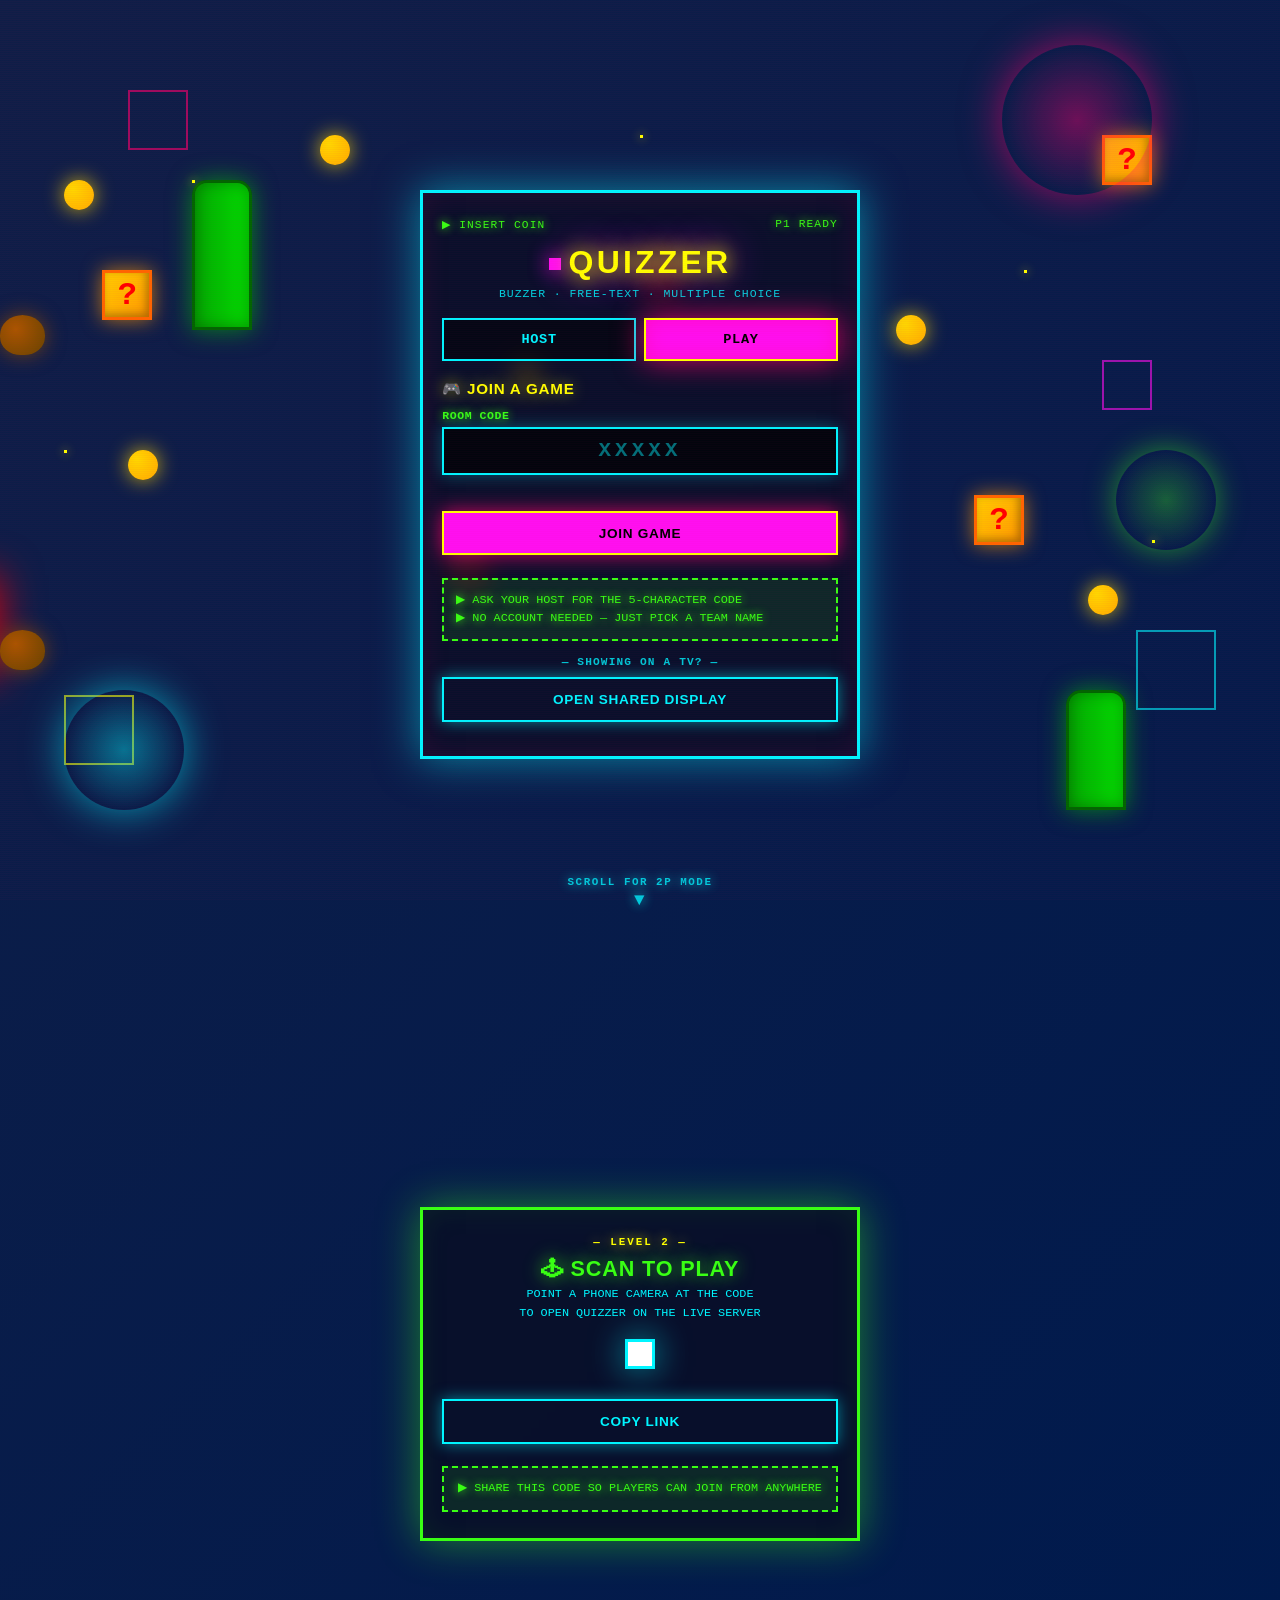
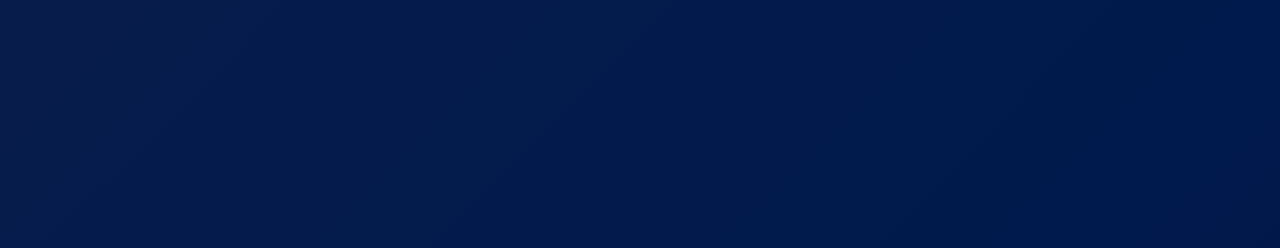
==== commit cbd9403d: "Add a below-the-fold QR panel linking to the live deployment The landing page is now two full-height" ====
--- a/web/index.html
+++ b/web/index.html
@@ -26,9 +26,14 @@
     color: var(--neon-cyan);
     padding: 24px max(16px, env(safe-area-inset-right, 0px)) 24px max(16px, env(safe-area-inset-left, 0px));
     min-height: 100%;
-    display: flex; align-items: center; justify-content: center;
     position: relative;
-    overflow-x: hidden;            /* scene bleeds sideways; page may scroll down */
+    overflow-x: hidden;            /* scene bleeds sideways; page scrolls down */
+  }
+  .screen {
+    min-height: 100vh; min-height: 100svh;
+    display: flex; flex-direction: column;
+    align-items: center; justify-content: center;
+    position: relative; z-index: 10;
   }
 
   /* CRT scanlines */
@@ -251,6 +256,47 @@
   }
   .note { font: .7rem 'Courier New', monospace; color: rgba(0,245,255,.75); margin-top: .5rem; line-height: 1.5; }
   .hide { display: none !important; }
+
+  /* scroll cue pinned to the bottom of screen one */
+  .scroll-cue {
+    position: absolute; bottom: 14px; left: 0; right: 0;
+    text-align: center; color: var(--neon-cyan);
+    font: 700 .68rem 'Courier New', monospace; letter-spacing: .14em;
+    text-transform: uppercase; opacity: .8; pointer-events: none;
+    animation: cueBob 1.8s ease-in-out infinite; text-shadow: 0 0 12px var(--neon-cyan);
+  }
+  .scroll-cue .chev { display: block; font-size: 1.1rem; margin-top: 2px; }
+
+  /* ---- level two: scan to play ---- */
+  .qr-panel {
+    width: 100%; max-width: 440px; padding: 1.6rem 1.2rem; text-align: center;
+    background: rgba(10,14,39,.86);
+    border: 3px solid var(--neon-green);
+    box-shadow: 0 0 40px rgba(57,255,20,.45), inset 0 0 30px rgba(57,255,20,.08);
+    backdrop-filter: blur(10px); -webkit-backdrop-filter: blur(10px);
+  }
+  .qr-level { font: 700 .68rem 'Courier New', monospace; color: var(--neon-yellow);
+    letter-spacing: .18em; text-transform: uppercase; text-shadow: 0 0 12px var(--neon-yellow); }
+  .qr-title { font: 900 1.35rem 'Arial Black', sans-serif; color: var(--neon-green);
+    text-transform: uppercase; letter-spacing: .04em; margin: .5rem 0 .2rem;
+    text-shadow: 0 0 18px rgba(57,255,20,.8); }
+  .qr-sub { font: .74rem 'Courier New', monospace; color: var(--neon-cyan);
+    margin-bottom: 1rem; line-height: 1.6; }
+  .qr-frame {
+    display: inline-block; padding: 12px; background: #fff;
+    border: 3px solid var(--neon-cyan);
+    box-shadow: 0 0 34px rgba(0,245,255,.6);
+  }
+  .qr-frame canvas { display: block; image-rendering: pixelated; max-width: 100%; height: auto; }
+  .qr-url {
+    display: block; margin: 1rem auto .2rem; word-break: break-all;
+    font: 700 .76rem 'Courier New', monospace; color: var(--neon-yellow);
+    text-shadow: 0 0 10px rgba(255,255,0,.6); text-decoration: none;
+  }
+  .qr-url:hover { text-decoration: underline; }
+  .qr-copy { margin-top: .6rem; }
+  @keyframes cueBob { 0%,100% { transform: translateY(0); opacity: .55; }
+                      50% { transform: translateY(6px); opacity: 1; } }
 
   @keyframes arcadeGlow { 0%,100% { background-position: 0% 50%; filter: brightness(1); }
                           50% { background-position: 100% 50%; filter: brightness(1.2); } }
@@ -299,6 +345,7 @@
   <div class="orb orb-1"></div><div class="orb orb-2"></div><div class="orb orb-3"></div>
 </div>
 
+<div class="screen" id="screen1">
 <div class="cabinet">
   <div class="status">
     <span>▶ INSERT COIN</span>
@@ -373,7 +420,25 @@
     <button class="btn btn-secondary" id="displayBtn" type="button">Open Shared Display</button>
   </section>
 </div>
-
+  <div class="scroll-cue">Scroll for 2P mode<span class="chev">▼</span></div>
+</div>
+
+<div class="screen" id="screen2">
+  <div class="qr-panel">
+    <div class="qr-level">— Level 2 —</div>
+    <div class="qr-title">🕹 Scan to Play</div>
+    <div class="qr-sub">
+      POINT A PHONE CAMERA AT THE CODE<br>
+      TO OPEN QUIZZER ON THE LIVE SERVER
+    </div>
+    <div class="qr-frame" id="qrBox"></div>
+    <a class="qr-url" id="qrUrl" href="https://quizzer-ux0t.onrender.com" target="_blank" rel="noopener noreferrer"></a>
+    <button class="btn btn-secondary qr-copy" id="copyUrl" type="button">Copy Link</button>
+    <div class="info-box">▶ SHARE THIS CODE SO PLAYERS CAN JOIN FROM ANYWHERE</div>
+  </div>
+</div>
+
+<script src="/js/qr.js"></script>
 <script src="/js/common.js"></script>
 <script>
   // already signed in? straight to the console
@@ -502,6 +567,24 @@
     document.addEventListener("mouseleave", () => { cab.style.transform = ""; });
   }
 
+  /* ---------- level two: QR to the live server ---------- */
+  const LIVE_URL = "https://quizzer-ux0t.onrender.com";
+  $("#qrUrl").textContent = LIVE_URL.replace(/^https:\/\//, "");
+  try {
+    // quiet zone of 4 modules per spec, and no CSS upscale so module edges
+    // stay pixel-crisp for the scanner
+    QR.render($("#qrBox"), LIVE_URL, { scale: 6, quiet: 4,
+      label: "QR code linking to " + LIVE_URL });
+  } catch (e) {
+    $("#qrBox").textContent = "QR unavailable";
+  }
+  $("#copyUrl").onclick = async () => {
+    const b = $("#copyUrl");
+    try { await navigator.clipboard.writeText(LIVE_URL); b.textContent = "Copied ✓"; }
+    catch (e) { b.textContent = "Press ⌘C"; }
+    setTimeout(() => { b.textContent = "Copy Link"; }, 1600);
+  };
+
   // land on HOST if we already know them, otherwise PLAY (most visitors are players)
   showTab(lastEmail ? "host" : "play");
   renderMode();
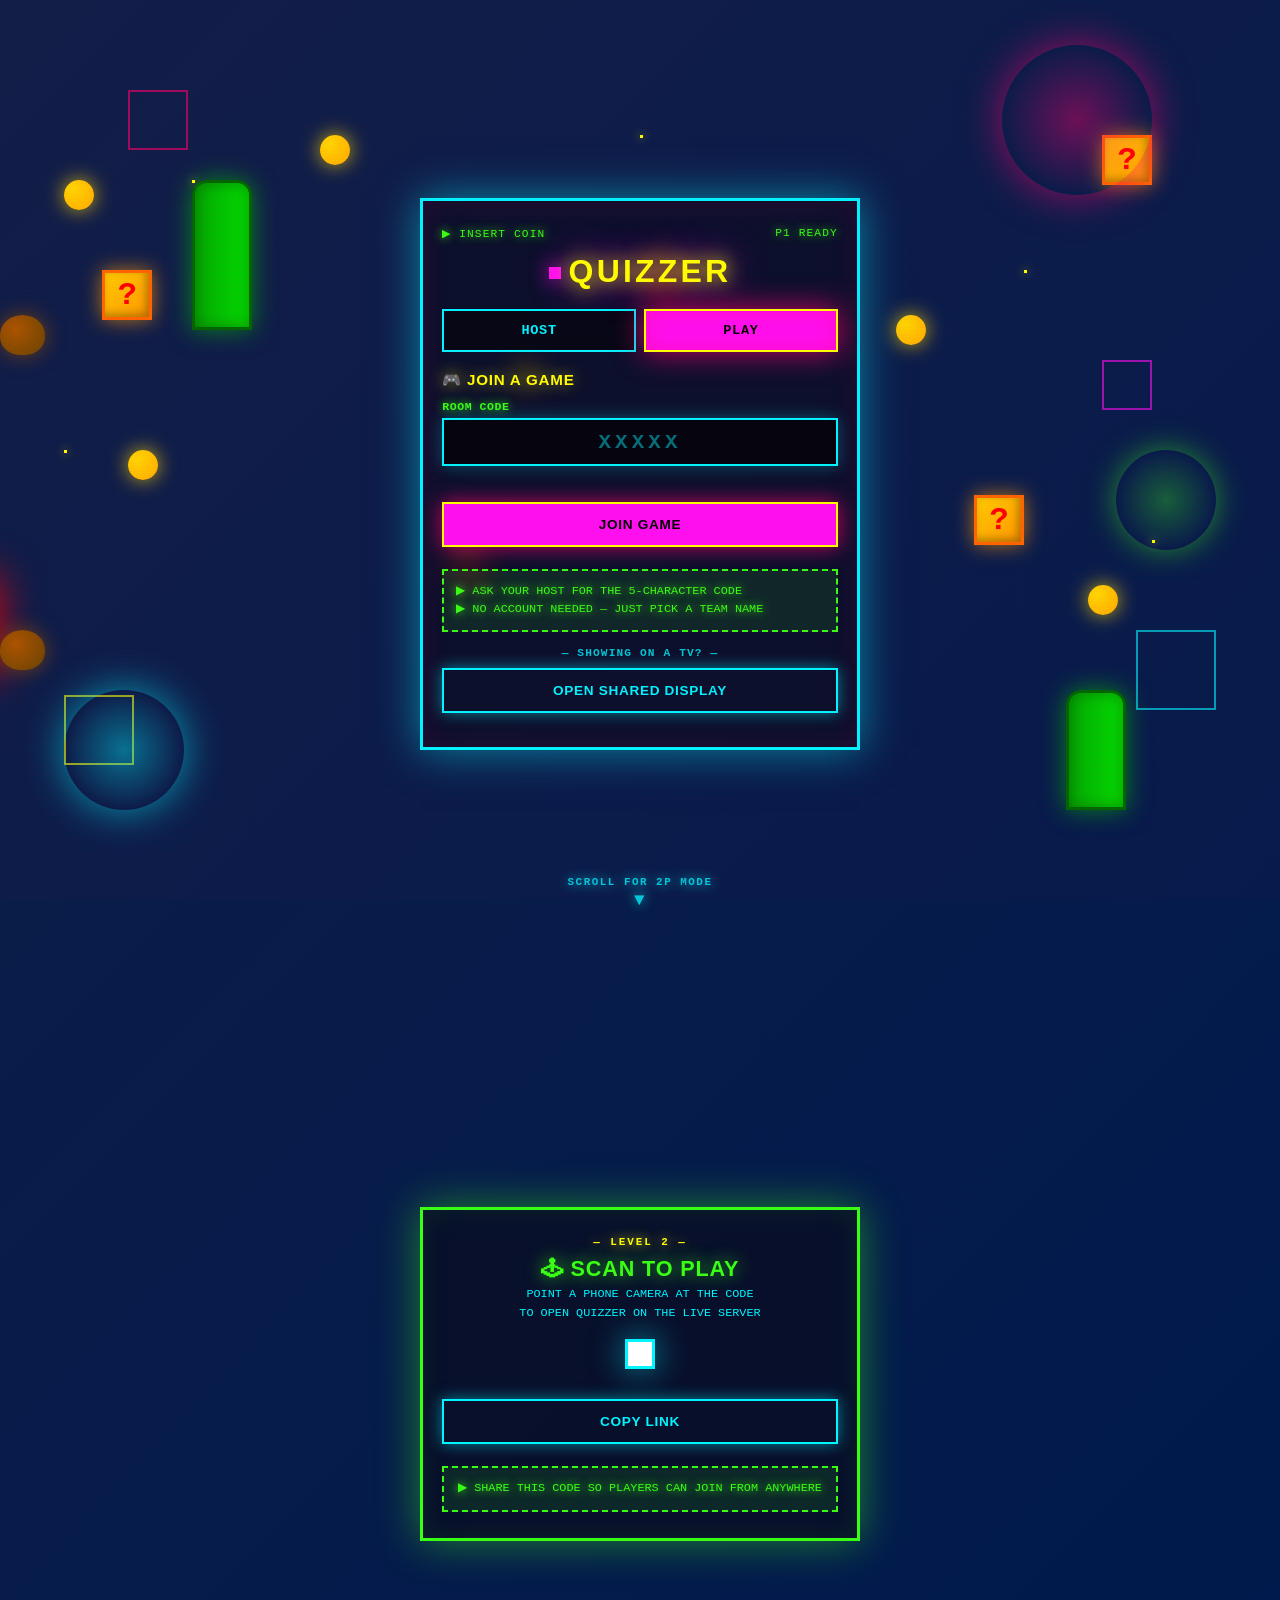
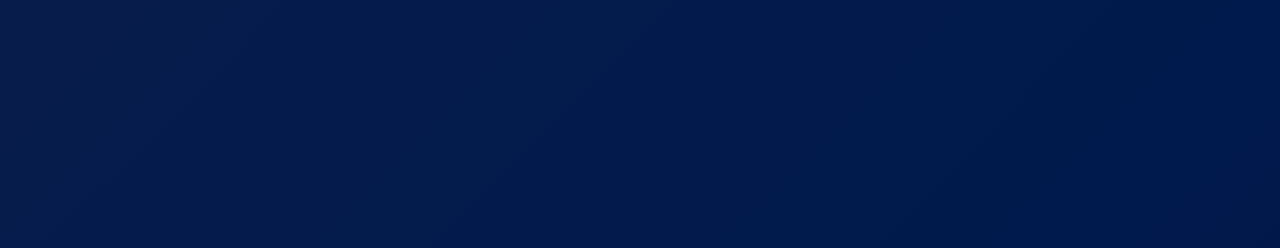
==== commit a12a10de: "Remove the BUZZER / FREE-TEXT / MULTIPLE CHOICE tagline Dropped from the landing page along with its" ====
--- a/web/index.html
+++ b/web/index.html
@@ -161,8 +161,6 @@
     margin-right: .5rem; vertical-align: middle; box-shadow: 0 0 20px var(--neon-pink);
     animation: pulseHard 1s ease-in-out infinite;
   }
-  .tagline { text-align: center; font-size: .72rem; color: var(--neon-cyan);
-    letter-spacing: .08em; margin: -.8rem 0 1.1rem; opacity: .85; }
 
   .tabs { display: grid; grid-template-columns: 1fr 1fr; gap: .5rem; margin-bottom: 1.2rem; }
   .tab {
@@ -353,7 +351,6 @@
   </div>
 
   <div class="logo"><span class="logo-dot"></span>QUIZZER</div>
-  <div class="tagline">BUZZER · FREE-TEXT · MULTIPLE CHOICE</div>
 
   <div class="tabs">
     <button class="tab" data-tab="host" type="button">HOST</button>
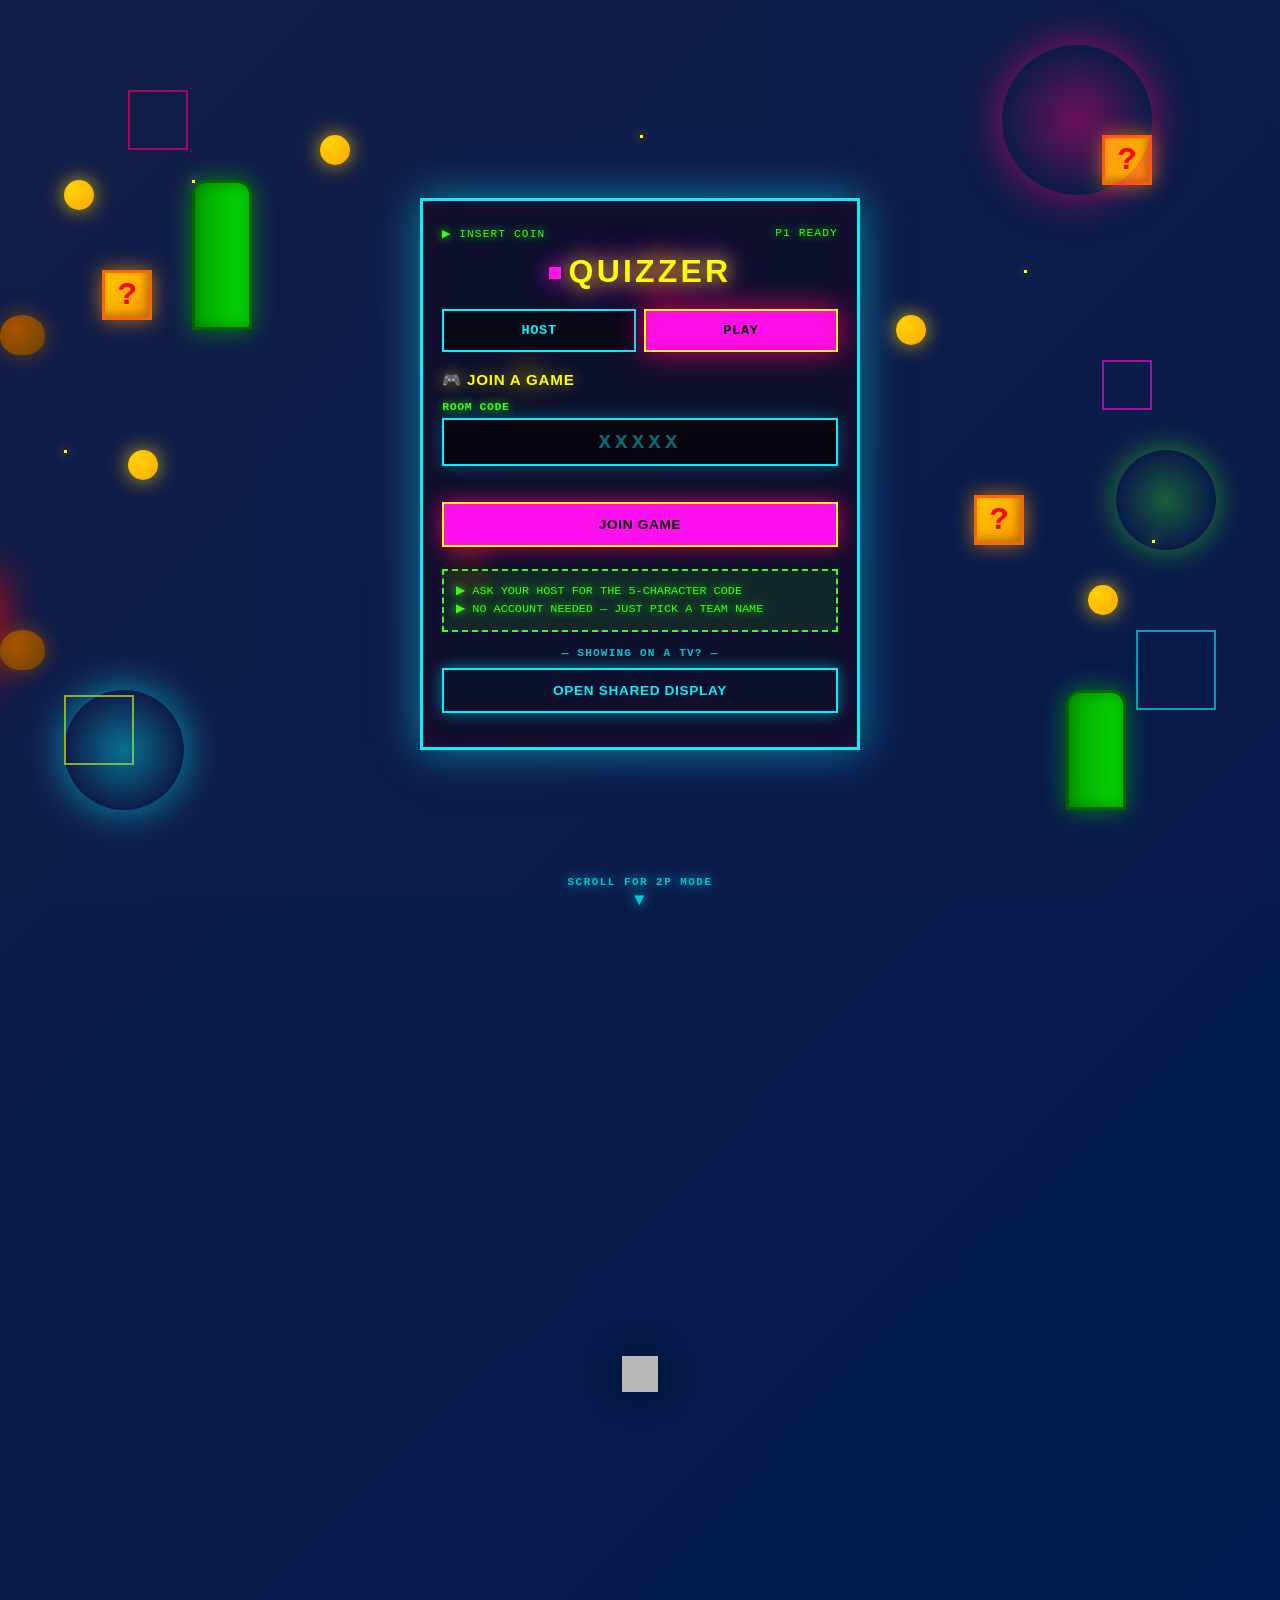
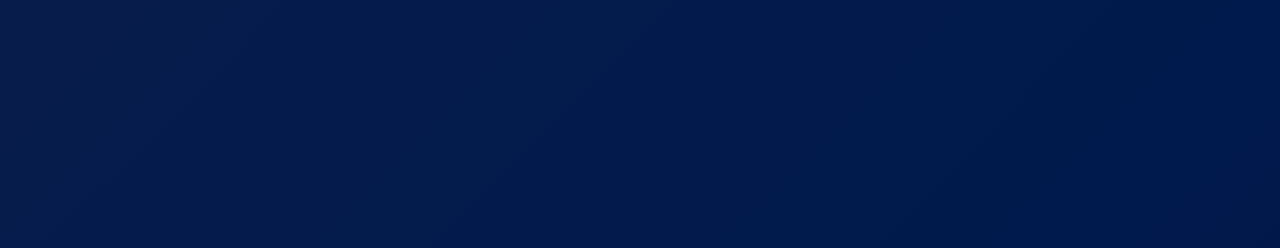
==== commit b3b586f0: "Fix unscannable QR (transposed format info); strip level two to the code alone The format informatio" ====
--- a/web/index.html
+++ b/web/index.html
@@ -265,34 +265,17 @@
   }
   .scroll-cue .chev { display: block; font-size: 1.1rem; margin-top: 2px; }
 
-  /* ---- level two: scan to play ---- */
-  .qr-panel {
-    width: 100%; max-width: 440px; padding: 1.6rem 1.2rem; text-align: center;
-    background: rgba(10,14,39,.86);
-    border: 3px solid var(--neon-green);
-    box-shadow: 0 0 40px rgba(57,255,20,.45), inset 0 0 30px rgba(57,255,20,.08);
-    backdrop-filter: blur(10px); -webkit-backdrop-filter: blur(10px);
-  }
-  .qr-level { font: 700 .68rem 'Courier New', monospace; color: var(--neon-yellow);
-    letter-spacing: .18em; text-transform: uppercase; text-shadow: 0 0 12px var(--neon-yellow); }
-  .qr-title { font: 900 1.35rem 'Arial Black', sans-serif; color: var(--neon-green);
-    text-transform: uppercase; letter-spacing: .04em; margin: .5rem 0 .2rem;
-    text-shadow: 0 0 18px rgba(57,255,20,.8); }
-  .qr-sub { font: .74rem 'Courier New', monospace; color: var(--neon-cyan);
-    margin-bottom: 1rem; line-height: 1.6; }
-  .qr-frame {
-    display: inline-block; padding: 12px; background: #fff;
-    border: 3px solid var(--neon-cyan);
-    box-shadow: 0 0 34px rgba(0,245,255,.6);
-  }
-  .qr-frame canvas { display: block; image-rendering: pixelated; max-width: 100%; height: auto; }
-  .qr-url {
-    display: block; margin: 1rem auto .2rem; word-break: break-all;
-    font: 700 .76rem 'Courier New', monospace; color: var(--neon-yellow);
-    text-shadow: 0 0 10px rgba(255,255,0,.6); text-decoration: none;
-  }
-  .qr-url:hover { text-decoration: underline; }
-  .qr-copy { margin-top: .6rem; }
+  /* ---- level two: just the code, everything dialled down ---- */
+  /* The scene keeps running behind it, but muted, so the code is the only
+     thing competing for attention -- and high contrast scans better. */
+  #screen2 { filter: saturate(.35) brightness(.72); }
+  #screen2 .qr-frame {
+    display: inline-block; padding: 16px; background: #fff;
+    border: 2px solid rgba(255,255,255,.25);
+    box-shadow: 0 0 30px rgba(0,0,0,.5);
+  }
+  #screen2 .qr-frame canvas { display: block; image-rendering: pixelated; max-width: 100%; height: auto; }
+
   @keyframes cueBob { 0%,100% { transform: translateY(0); opacity: .55; }
                       50% { transform: translateY(6px); opacity: 1; } }
 
@@ -421,18 +404,7 @@
 </div>
 
 <div class="screen" id="screen2">
-  <div class="qr-panel">
-    <div class="qr-level">— Level 2 —</div>
-    <div class="qr-title">🕹 Scan to Play</div>
-    <div class="qr-sub">
-      POINT A PHONE CAMERA AT THE CODE<br>
-      TO OPEN QUIZZER ON THE LIVE SERVER
-    </div>
-    <div class="qr-frame" id="qrBox"></div>
-    <a class="qr-url" id="qrUrl" href="https://quizzer-ux0t.onrender.com" target="_blank" rel="noopener noreferrer"></a>
-    <button class="btn btn-secondary qr-copy" id="copyUrl" type="button">Copy Link</button>
-    <div class="info-box">▶ SHARE THIS CODE SO PLAYERS CAN JOIN FROM ANYWHERE</div>
-  </div>
+  <div class="qr-frame" id="qrBox"></div>
 </div>
 
 <script src="/js/qr.js"></script>
@@ -566,21 +538,14 @@
 
   /* ---------- level two: QR to the live server ---------- */
   const LIVE_URL = "https://quizzer-ux0t.onrender.com";
-  $("#qrUrl").textContent = LIVE_URL.replace(/^https:\/\//, "");
   try {
-    // quiet zone of 4 modules per spec, and no CSS upscale so module edges
-    // stay pixel-crisp for the scanner
-    QR.render($("#qrBox"), LIVE_URL, { scale: 6, quiet: 4,
+    // quiet zone of 4 modules per spec, rendered 1:1 so module edges stay
+    // pixel-crisp for the scanner
+    QR.render($("#qrBox"), LIVE_URL, { scale: 7, quiet: 4,
       label: "QR code linking to " + LIVE_URL });
   } catch (e) {
     $("#qrBox").textContent = "QR unavailable";
   }
-  $("#copyUrl").onclick = async () => {
-    const b = $("#copyUrl");
-    try { await navigator.clipboard.writeText(LIVE_URL); b.textContent = "Copied ✓"; }
-    catch (e) { b.textContent = "Press ⌘C"; }
-    setTimeout(() => { b.textContent = "Copy Link"; }, 1600);
-  };
 
   // land on HOST if we already know them, otherwise PLAY (most visitors are players)
   showTab(lastEmail ? "host" : "play");
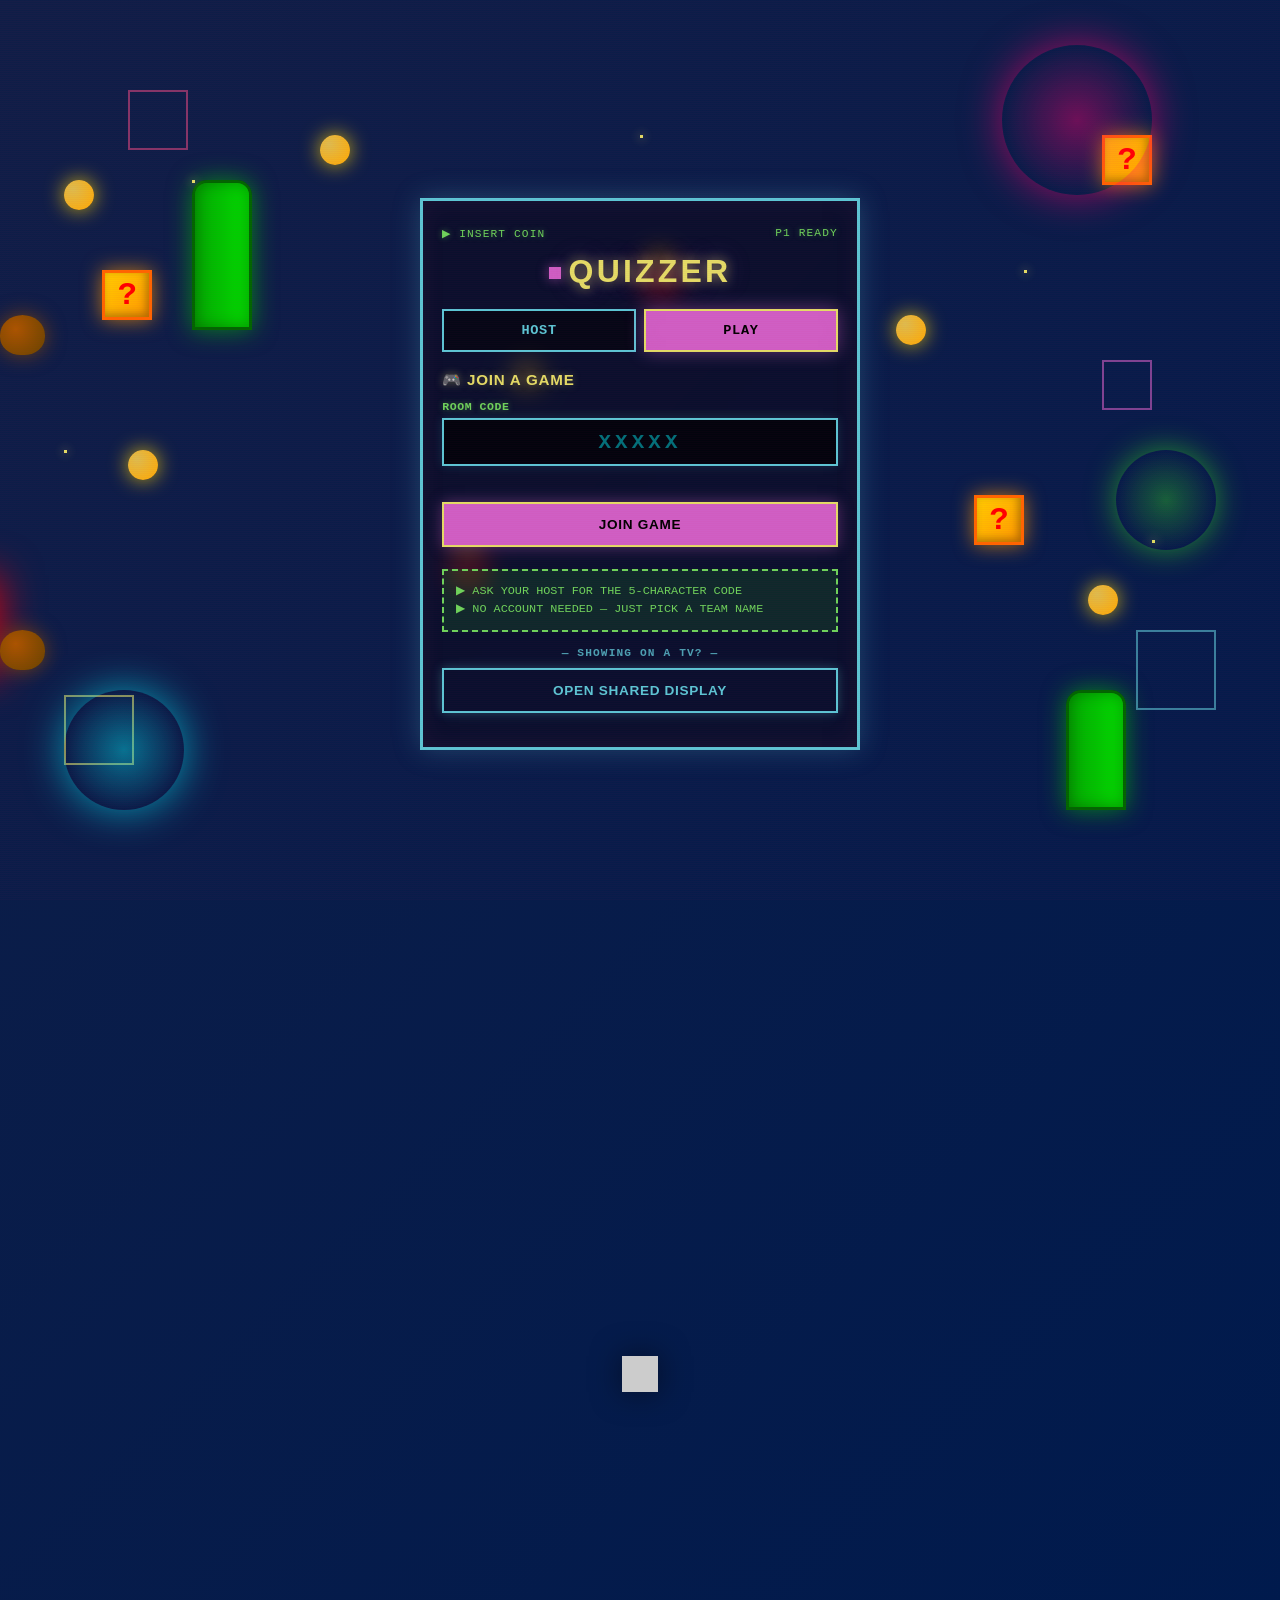
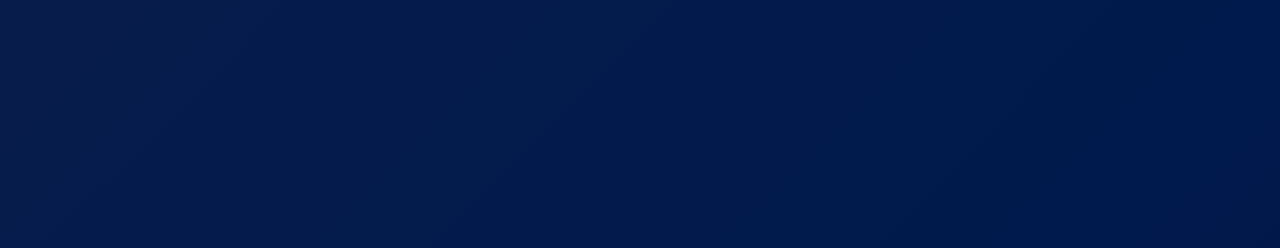
==== commit 380ef0a9: "Soften the login screen: muted palette, translucent cabinet, no scroll cue - Removed the 'scroll for" ====
--- a/web/index.html
+++ b/web/index.html
@@ -6,12 +6,12 @@
 <title>Quizzer — live quiz platform</title>
 <style>
   :root {
-    --neon-purple: #ff006e;
-    --neon-cyan: #00f5ff;
-    --neon-green: #39ff14;
-    --neon-yellow: #ffff00;
-    --neon-pink: #ff10f0;
-    --arcade-gold: #ffd700;
+    --neon-purple: #d6477f;
+    --neon-cyan: #5cc6d4;
+    --neon-green: #6ed45b;
+    --neon-yellow: #e3dc66;
+    --neon-pink: #cf5fc4;
+    --arcade-gold: #ddbc4f;
     --dark-bg: #0a0e27;
     font-family: 'Courier New', monospace;
     color-scheme: dark;
@@ -139,26 +139,26 @@
   .cabinet {
     width: 100%; max-width: 440px; padding: 1.6rem 1.2rem;
     position: relative; z-index: 10;
-    background: rgba(10,14,39,.86);
+    background: rgba(10,14,39,.80);          /* 20% translucent */
     border: 3px solid var(--neon-cyan);
-    box-shadow: 0 0 40px rgba(0,245,255,.5), inset 0 0 30px rgba(255,0,110,.1);
+    box-shadow: 0 0 26px rgba(92,198,212,.26), inset 0 0 26px rgba(214,71,127,.07);
     backdrop-filter: blur(10px); -webkit-backdrop-filter: blur(10px);
     transition: transform .2s ease;
   }
   .status {
     display: flex; justify-content: space-between; gap: 8px;
     font-size: .7rem; color: var(--neon-green); margin-bottom: .8rem;
-    text-shadow: 0 0 10px var(--neon-green); letter-spacing: .1em;
+    text-shadow: 0 0 6px rgba(110,212,91,.4); letter-spacing: .1em;
   }
   .logo {
     text-align: center; margin-bottom: 1.2rem; font-size: 2rem; font-weight: 700;
     letter-spacing: .1em; color: var(--neon-yellow);
-    text-shadow: 0 0 20px var(--neon-yellow), 0 0 40px var(--neon-pink);
+    text-shadow: 0 0 12px rgba(227,220,102,.55), 0 0 24px rgba(207,95,196,.35);
     font-family: 'Arial Black', 'Arial Bold', sans-serif;
   }
   .logo-dot {
     display: inline-block; width: 12px; height: 12px; background: var(--neon-pink);
-    margin-right: .5rem; vertical-align: middle; box-shadow: 0 0 20px var(--neon-pink);
+    margin-right: .5rem; vertical-align: middle; box-shadow: 0 0 12px rgba(207,95,196,.6);
     animation: pulseHard 1s ease-in-out infinite;
   }
 
@@ -169,10 +169,10 @@
     text-transform: uppercase; letter-spacing: .05em; transition: all .2s ease;
     position: relative; overflow: hidden;
   }
-  .tab:hover:not(.active) { border-color: var(--neon-yellow); box-shadow: 0 0 15px rgba(255,255,0,.4); }
+  .tab:hover:not(.active) { border-color: var(--neon-yellow); box-shadow: 0 0 10px rgba(227,220,102,.25); }
   .tab.active {
     background: var(--neon-pink); color: #000; border-color: var(--neon-yellow);
-    box-shadow: 0 0 30px rgba(255,0,110,.8), inset 0 0 20px rgba(255,0,110,.3);
+    box-shadow: 0 0 18px rgba(207,95,196,.45), inset 0 0 14px rgba(207,95,196,.18);
   }
 
   .panel { display: none; }
@@ -180,7 +180,7 @@
 
   .section-title {
     font: 900 .95rem 'Arial Black', sans-serif; margin-bottom: .7rem; color: var(--neon-yellow);
-    text-transform: uppercase; letter-spacing: .05em; text-shadow: 0 0 15px rgba(255,255,0,.5);
+    text-transform: uppercase; letter-spacing: .05em; text-shadow: 0 0 9px rgba(227,220,102,.35);
   }
 
   /* sub-toggle: create vs sign in */
@@ -190,24 +190,24 @@
     color: var(--neon-green); font: 700 .72rem 'Courier New', monospace; cursor: pointer;
     text-transform: uppercase; letter-spacing: .04em; transition: all .18s ease;
   }
-  .subtab.on { background: var(--neon-green); color: #001b00; box-shadow: 0 0 22px rgba(57,255,20,.7); }
+  .subtab.on { background: var(--neon-green); color: #001b00; box-shadow: 0 0 14px rgba(110,212,91,.4); }
 
   .form-group { margin-bottom: .85rem; }
   label {
     display: block; font: 700 .72rem 'Courier New', monospace; margin-bottom: .3rem;
     color: var(--neon-green); text-transform: uppercase; letter-spacing: .05em;
-    text-shadow: 0 0 10px var(--neon-green);
+    text-shadow: 0 0 6px rgba(110,212,91,.45);
   }
   label .hint { color: rgba(57,255,20,.6); text-shadow: none; }
   input {
     width: 100%; padding: .65rem .75rem; background: rgba(0,0,0,.7);
     border: 2px solid var(--neon-cyan); color: var(--neon-yellow);
     font: .9rem 'Courier New', monospace; transition: all .2s ease;
-    box-shadow: 0 0 15px rgba(0,245,255,.3);
+    box-shadow: 0 0 10px rgba(92,198,212,.16);
   }
   input:focus {
     outline: none; border-color: var(--neon-pink); background: rgba(255,0,110,.1);
-    box-shadow: 0 0 30px rgba(255,0,110,.6); text-shadow: 0 0 10px rgba(255,255,0,.5);
+    box-shadow: 0 0 16px rgba(207,95,196,.35); text-shadow: none;
   }
   input::placeholder { color: rgba(0,245,255,.45); }
 
@@ -215,17 +215,17 @@
     width: 100%; padding: .8rem 1rem; border: 2px solid var(--neon-yellow);
     background: var(--neon-pink); color: #000; cursor: pointer;
     font: 900 .85rem 'Arial Black', sans-serif; text-transform: uppercase; letter-spacing: .05em;
-    box-shadow: 0 0 20px rgba(255,0,110,.8); transition: all .2s ease; margin-bottom: .5rem;
+    box-shadow: 0 0 14px rgba(207,95,196,.4); transition: all .2s ease; margin-bottom: .5rem;
   }
   .btn:hover:not(:disabled) { transform: scale(1.03); filter: brightness(1.25);
-    box-shadow: 0 0 40px rgba(255,0,110,1), 0 0 20px rgba(255,255,0,.8); }
+    box-shadow: 0 0 22px rgba(207,95,196,.6), 0 0 12px rgba(227,220,102,.4); }
   .btn:active:not(:disabled) { transform: scale(.98); }
   .btn:disabled { opacity: .5; cursor: not-allowed; }
   .btn-secondary {
     background: transparent; border-color: var(--neon-cyan); color: var(--neon-cyan);
-    box-shadow: 0 0 15px rgba(0,245,255,.5);
-  }
-  .btn-secondary:hover:not(:disabled) { background: rgba(0,245,255,.18); box-shadow: 0 0 30px rgba(0,245,255,.8); }
+    box-shadow: 0 0 10px rgba(92,198,212,.3);
+  }
+  .btn-secondary:hover:not(:disabled) { background: rgba(92,198,212,.14); box-shadow: 0 0 18px rgba(92,198,212,.45); }
   .btn-link {
     width: 100%; background: none; border: none; cursor: pointer; padding: .35rem;
     color: var(--neon-cyan); font: 700 .72rem 'Courier New', monospace;
@@ -239,13 +239,13 @@
   .info-box {
     background: rgba(57,255,20,.1); border: 2px dashed var(--neon-green);
     padding: .75rem; font: .74rem 'Courier New', monospace; color: var(--neon-green);
-    margin-top: .9rem; text-shadow: 0 0 10px var(--neon-green); line-height: 1.5;
+    margin-top: .9rem; text-shadow: none; line-height: 1.5;
   }
   .info-box a { color: var(--neon-yellow); }
 
   .err {
     min-height: 1rem; color: #ff5d7a; font: 700 .74rem 'Courier New', monospace;
-    text-shadow: 0 0 10px rgba(255,0,60,.8); margin-bottom: .4rem;
+    text-shadow: 0 0 7px rgba(255,93,122,.45); margin-bottom: .4rem;
   }
   .good-box {
     background: rgba(57,255,20,.12); border: 2px solid var(--neon-green);
@@ -255,20 +255,10 @@
   .note { font: .7rem 'Courier New', monospace; color: rgba(0,245,255,.75); margin-top: .5rem; line-height: 1.5; }
   .hide { display: none !important; }
 
-  /* scroll cue pinned to the bottom of screen one */
-  .scroll-cue {
-    position: absolute; bottom: 14px; left: 0; right: 0;
-    text-align: center; color: var(--neon-cyan);
-    font: 700 .68rem 'Courier New', monospace; letter-spacing: .14em;
-    text-transform: uppercase; opacity: .8; pointer-events: none;
-    animation: cueBob 1.8s ease-in-out infinite; text-shadow: 0 0 12px var(--neon-cyan);
-  }
-  .scroll-cue .chev { display: block; font-size: 1.1rem; margin-top: 2px; }
-
   /* ---- level two: just the code, everything dialled down ---- */
   /* The scene keeps running behind it, but muted, so the code is the only
      thing competing for attention -- and high contrast scans better. */
-  #screen2 { filter: saturate(.35) brightness(.72); }
+  #screen2 { filter: saturate(.5) brightness(.8); }
   #screen2 .qr-frame {
     display: inline-block; padding: 16px; background: #fff;
     border: 2px solid rgba(255,255,255,.25);
@@ -276,8 +266,6 @@
   }
   #screen2 .qr-frame canvas { display: block; image-rendering: pixelated; max-width: 100%; height: auto; }
 
-  @keyframes cueBob { 0%,100% { transform: translateY(0); opacity: .55; }
-                      50% { transform: translateY(6px); opacity: 1; } }
 
   @keyframes arcadeGlow { 0%,100% { background-position: 0% 50%; filter: brightness(1); }
                           50% { background-position: 100% 50%; filter: brightness(1.2); } }
@@ -400,7 +388,6 @@
     <button class="btn btn-secondary" id="displayBtn" type="button">Open Shared Display</button>
   </section>
 </div>
-  <div class="scroll-cue">Scroll for 2P mode<span class="chev">▼</span></div>
 </div>
 
 <div class="screen" id="screen2">
